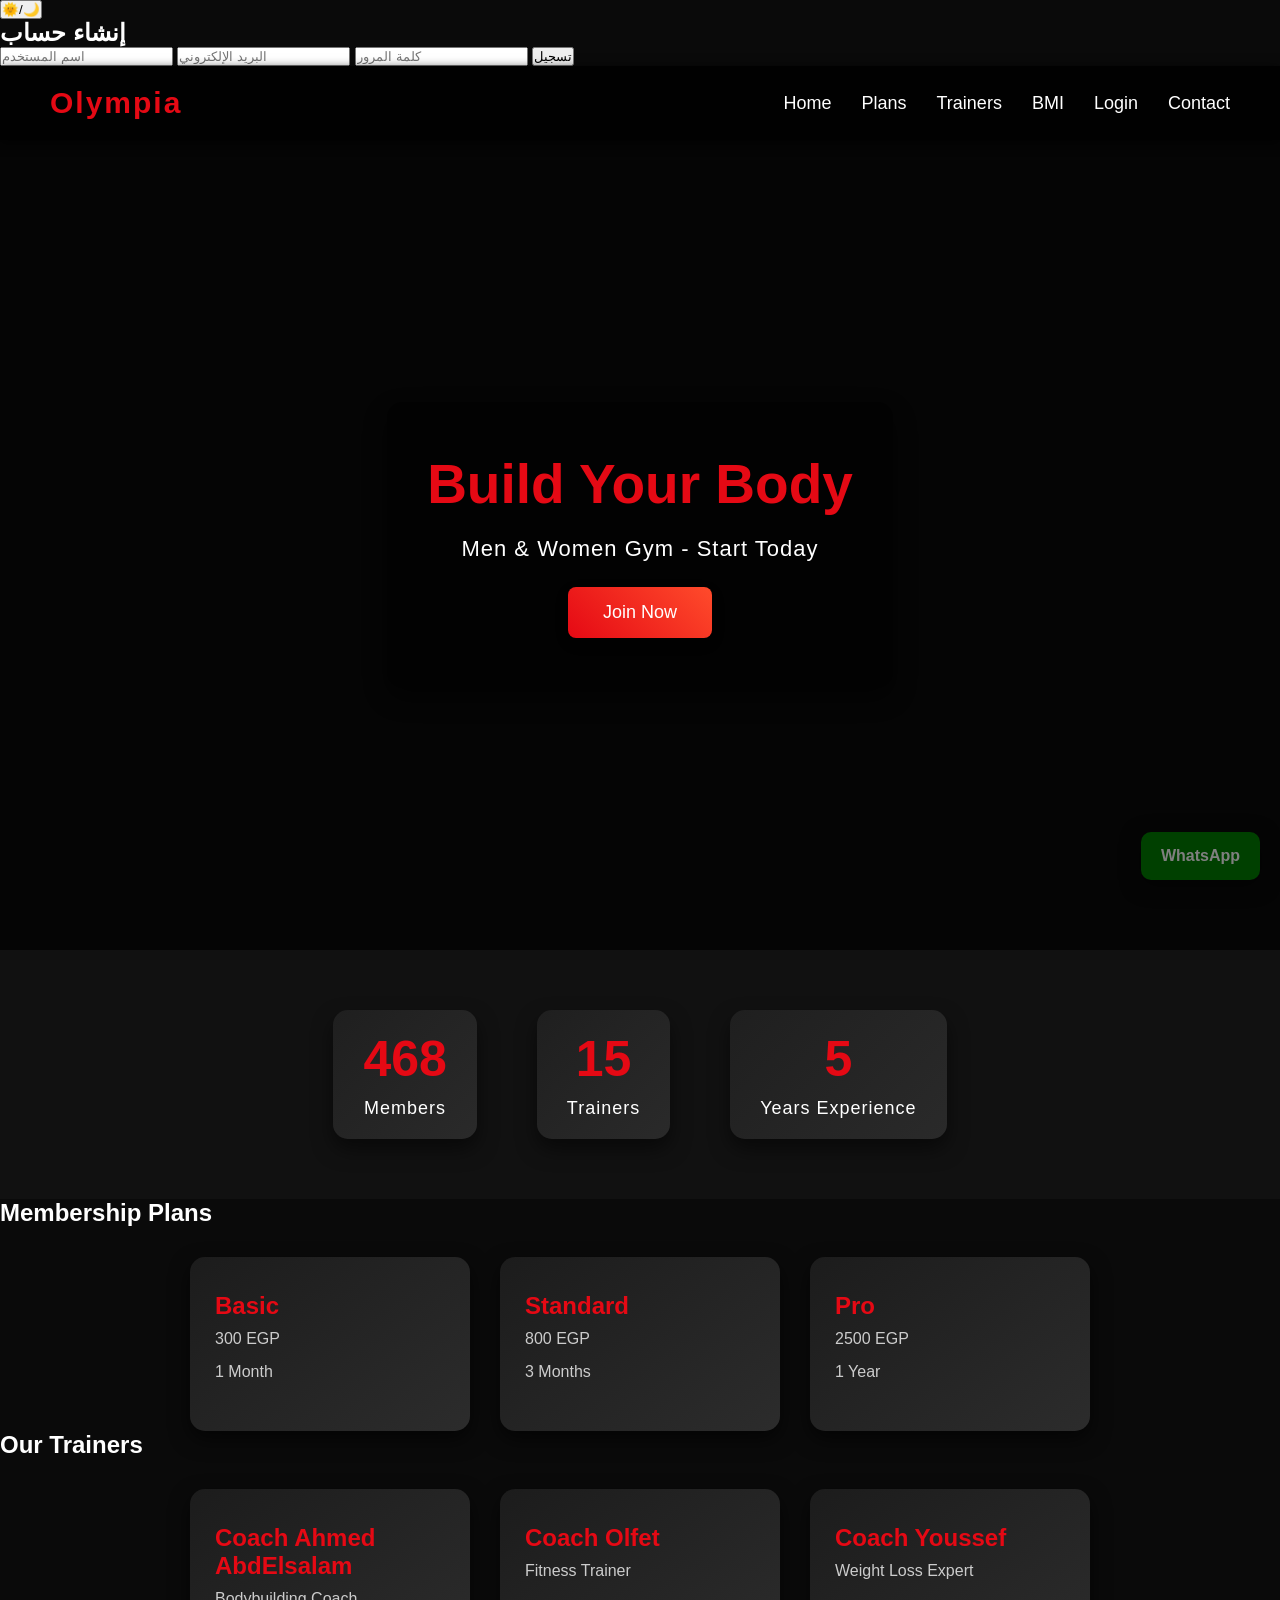
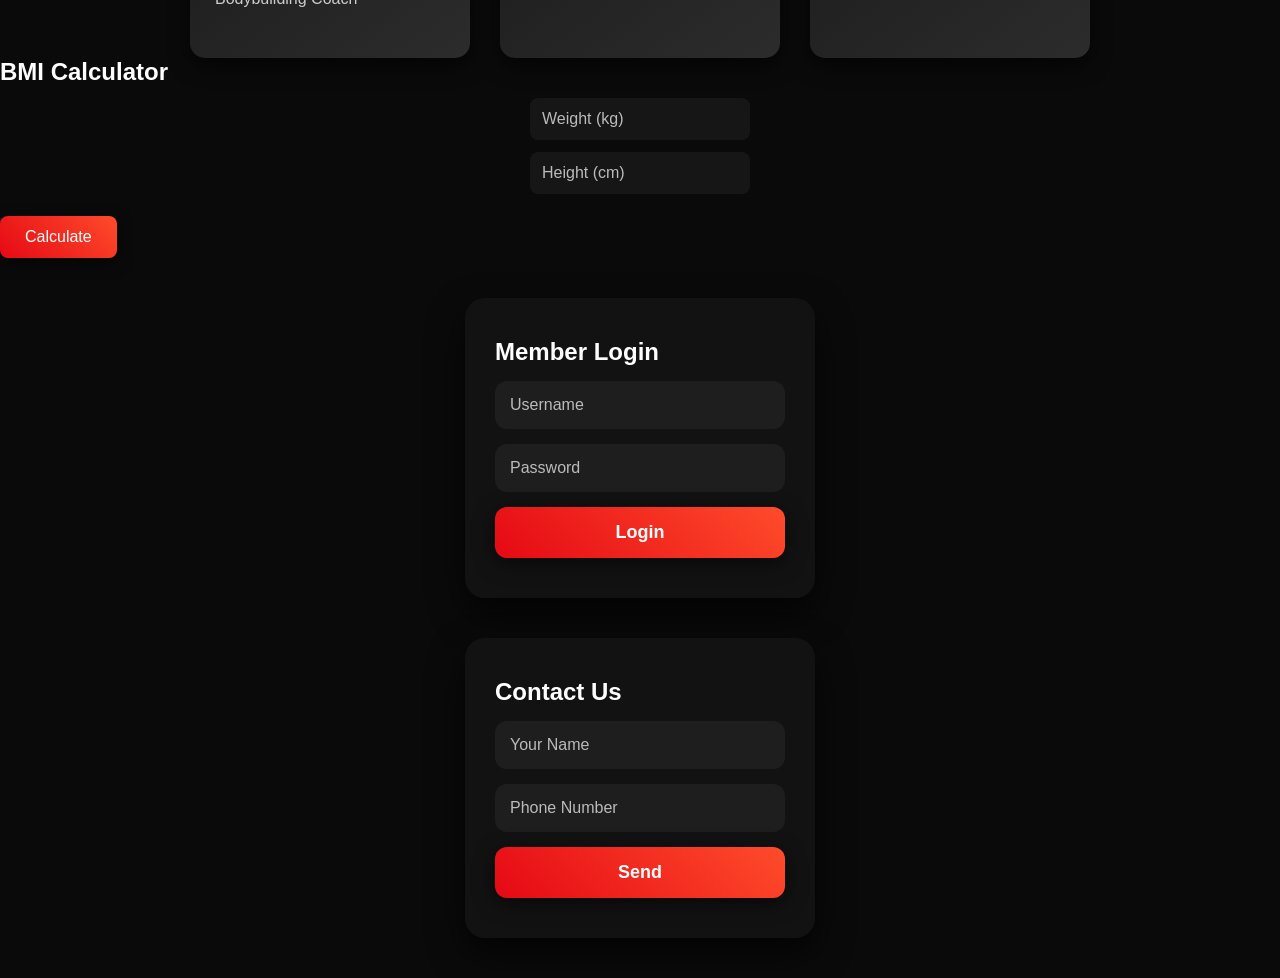
==== index.html @ eb0b7bfc "Update index.html" ====
<!DOCTYPE html>
<html lang="en">
<head>
    <meta charset="UTF-8">
    <title>Olympia Gym</title>
    <link rel="stylesheet" href="style.css">
</head>
<body>

<!-- Dark/Light Toggle -->
<button id="themeToggle" class="theme-toggle">🌞/🌙</button>

<!-- WhatsApp Button -->
<a href="https://wa.me/2015576507666" class="whatsapp" target="_blank">WhatsApp</a>

<div class="container">
    <form id="registerForm">
        <h2>إنشاء حساب</h2>

        <input type="text" id="username" placeholder="اسم المستخدم" required>
        <input type="email" id="email" placeholder="البريد الإلكتروني" required>
        <input type="password" id="password" placeholder="كلمة المرور" required>

        <button type="submit">تسجيل</button>

        <p id="message"></p>
    </form>
</div>
    
<!-- Navbar -->
<nav>
    <h1>Olympia</h1>
    <ul>
        <li><a href="#home">Home</a></li>
        <li><a href="#plans">Plans</a></li>
        <li><a href="#trainers">Trainers</a></li>
        <li><a href="#bmi">BMI</a></li>
        <li><a href="#login">Login</a></li>
        <li><a href="#contact">Contact</a></li>
    </ul>
</nav>

<!-- Hero -->
<section id="home" class="hero reveal">
    <div class="hero-content">
        <h2>Build Your Body</h2>
        <p>Men & Women Gym - Start Today</p>
        <button>Join Now</button>
    </div>
</section>

<!-- Stats -->
<section class="stats reveal">
    <div class="stat">
        <h2 class="counter" data-target="1200">0</h2>
        <p>Members</p>
    </div>
    <div class="stat">
        <h2 class="counter" data-target="15">0</h2>
        <p>Trainers</p>
    </div>
    <div class="stat">
        <h2 class="counter" data-target="5">0</h2>
        <p>Years Experience</p>
    </div>
</section>

<!-- Plans -->
<section id="plans" class="pricing reveal">
    <h2>Membership Plans</h2>
    <div class="cards">
        <div class="card">
            <h3>Basic</h3>
            <p class="price">300 EGP</p>
            <p>1 Month</p>
        </div>
        <div class="card">
            <h3>Standard</h3>
            <p class="price">800 EGP</p>
            <p>3 Months</p>
        </div>
        <div class="card pro">
            <h3>Pro</h3>
            <p class="price">2500 EGP</p>
            <p>1 Year</p>
        </div>
    </div>
</section>

<!-- Trainers -->
<section id="trainers" class="trainers reveal">
    <h2>Our Trainers</h2>
    <div class="cards">
        <div class="card">
            <h3>Coach Ahmed AbdElsalam</h3>
            <p>Bodybuilding Coach</p>
        </div>
        <div class="card">
            <h3>Coach Olfet</h3>
            <p>Fitness Trainer</p>
        </div>
        <div class="card">
            <h3>Coach Youssef</h3>
            <p>Weight Loss Expert</p>
        </div>
    </div>
</section>

<!-- BMI Calculator -->
<section id="bmi" class="bmi reveal">
    <h2>BMI Calculator</h2>
    <input type="number" id="weight" placeholder="Weight (kg)">
    <input type="number" id="height" placeholder="Height (cm)">
    <button onclick="calcBMI()">Calculate</button>
    <h3 id="result"></h3>
</section>

<!-- Login -->
<section id="login" class="login reveal">
    <h2>Member Login</h2>
    <input type="text" placeholder="Username">
    <input type="password" placeholder="Password">
    <button>Login</button>
</section>

<!-- Contact -->
<section id="contact" class="contact reveal">
    <h2>Contact Us</h2>
    <form>
        <input type="text" placeholder="Your Name" required>
        <input type="text" placeholder="Phone Number" required>
        <button type="submit">Send</button>
    </form>
</section>

<script src="script.js"></script>
</body>
</html>
---- style.css ----
/* Reset */
*{
    margin:0;
    padding:0;
    box-sizing:border-box;
    font-family: 'Montserrat', Arial, sans-serif;
}

body{
    background:#0a0a0a;
    color:#fff;
    scroll-behavior: smooth;
}

/* Navbar */
nav{
    display:flex;
    justify-content:space-between;
    align-items:center;
    padding:20px 50px;
    background:rgba(0,0,0,0.85);
    position:sticky;
    top:0;
    z-index:1000;
    box-shadow:0 2px 10px rgba(0,0,0,0.7);
}

nav h1{
    color:#e50914;
    font-size:30px;
    font-weight:700;
    letter-spacing:2px;
}

nav ul{
    display:flex;
    list-style:none;
    gap:30px;
}

nav ul li a{
    color:#fff;
    text-decoration:none;
    font-size:18px;
    transition:0.3s;
}

nav ul li a:hover{
    color:#e50914;
    transform:scale(1.1);
}

/* Hero Section */
.hero{
    height:90vh;
    background: linear-gradient(rgba(0,0,0,0.5), rgba(0,0,0,0.5)),
                url("https://images.3bss.jpeg") center/cover no-repeat;
    display:flex;
    align-items:center;
    justify-content:center;
}

.hero-content{
    background:rgba(0,0,0,0.6);
    padding:50px 40px;
    border-radius:15px;
    text-align:center;
    box-shadow:0 10px 25px rgba(0,0,0,0.6);
}

.hero h2{
    font-size:55px;
    margin-bottom:20px;
    color:#e50914;
}

.hero p{
    font-size:22px;
    margin-bottom:25px;
    letter-spacing:1px;
}

.hero button{
    padding:15px 35px;
    border:none;
    background:linear-gradient(45deg,#e50914,#ff4b2b);
    color:white;
    font-size:18px;
    border-radius:8px;
    cursor:pointer;
    box-shadow:0 5px 15px rgba(0,0,0,0.5);
    transition:0.3s;
}

.hero button:hover{
    transform:scale(1.05);
    box-shadow:0 8px 25px rgba(0,0,0,0.7);
}

/* Stats */
.stats{
    display:flex;
    justify-content:center;
    gap:60px;
    padding:60px 20px;
    background:#111;
}

.stat{
    text-align:center;
    padding:20px 30px;
    background:linear-gradient(135deg,#1f1f1f,#2a2a2a);
    border-radius:15px;
    box-shadow:0 10px 20px rgba(0,0,0,0.5);
    transition:0.3s;
}

.stat:hover{
    transform:translateY(-10px);
    box-shadow:0 15px 25px rgba(0,0,0,0.7);
}

.stat h2{
    color:#e50914;
    font-size:50px;
    margin-bottom:10px;
}

.stat p{
    font-size:18px;
    letter-spacing:1px;
}

/* Cards */
.cards{
    display:flex;
    justify-content:center;
    gap:30px;
    flex-wrap:wrap;
    margin-top:30px;
}

.card{
    background:linear-gradient(145deg,#1c1c1c,#2c2c2c);
    padding:35px 25px;
    width:280px;
    border-radius:15px;
    transition:0.3s;
    box-shadow:0 8px 20px rgba(0,0,0,0.6);
}

.card:hover{
    transform:translateY(-15px);
    box-shadow:0 15px 35px rgba(0,0,0,0.7);
}

.card h3{
    font-size:24px;
    margin-bottom:10px;
    color:#e50914;
}

.card p{
    font-size:16px;
    margin-bottom:15px;
    color:#ccc;
}

.price{
    font-size:28px;
    color:#ff4b2b;
    margin-bottom:15px;
}

/* BMI Section */
.bmi input{
    display:block;
    margin:12px auto;
    padding:12px;
    width:220px;
    border-radius:8px;
    border:none;
    outline:none;
    background:rgba(255,255,255,0.05);
    color:#fff;
    font-size:16px;
    transition:0.3s;
}

.bmi input::placeholder{
    color:#bbb;
}

.bmi input:focus{
    background:rgba(255,255,255,0.15);
    box-shadow:0 0 10px #e50914;
}

.bmi button{
    padding:12px 25px;
    background:linear-gradient(45deg,#e50914,#ff4b2b);
    color:white;
    border:none;
    border-radius:8px;
    cursor:pointer;
    font-size:16px;
    margin-top:10px;
    box-shadow:0 5px 15px rgba(0,0,0,0.5);
    transition:0.3s;
}

.bmi button:hover{
    transform:scale(1.05);
}

/* Login Section */
.login{
    background:rgba(20,20,20,0.85);
    padding:40px 30px;
    border-radius:20px;
    width:350px;
    margin:40px auto;
    box-shadow:0 15px 35px rgba(0,0,0,0.7);
    transition:0.3s;
}

.login:hover{
    transform:translateY(-5px);
    box-shadow:0 20px 45px rgba(0,0,0,0.8);
}

.login input{
    display:block;
    width:100%;
    padding:15px;
    margin:15px 0;
    border:none;
    border-radius:12px;
    background:rgba(255,255,255,0.05);
    color:#fff;
    font-size:16px;
    outline:none;
    transition:0.3s;
}

.login input::placeholder{
    color:#bbb;
    font-weight:500;
}

.login input:focus{
    background:rgba(255,255,255,0.15);
    box-shadow:0 0 10px #e50914;
}

.login button{
    display:block;
    width:100%;
    padding:15px;
    margin-top:15px;
    border:none;
    border-radius:12px;
    background:linear-gradient(45deg,#e50914,#ff4b2b);
    color:white;
    font-size:18px;
    font-weight:600;
    cursor:pointer;
    transition:0.3s;
    box-shadow:0 5px 20px rgba(0,0,0,0.6);
}

.login button:hover{
    transform:scale(1.05);
    box-shadow:0 8px 25px rgba(0,0,0,0.8);
}

/* Contact Section */
.contact{
    background:rgba(20,20,20,0.85);
    padding:40px 30px;
    border-radius:20px;
    width:350px;
    margin:40px auto;
    box-shadow:0 15px 35px rgba(0,0,0,0.7);
    transition:0.3s;
}

.contact:hover{
    transform:translateY(-5px);
    box-shadow:0 20px 45px rgba(0,0,0,0.8);
}

.contact input{
    display:block;
    width:100%;
    padding:15px;
    margin:15px 0;
    border:none;
    border-radius:12px;
    background:rgba(255,255,255,0.05);
    color:#fff;
    font-size:16px;
    outline:none;
    transition:0.3s;
}

.contact input::placeholder{
    color:#bbb;
    font-weight:500;
}

.contact input:focus{
    background:rgba(255,255,255,0.15);
    box-shadow:0 0 10px #e50914;
}

.contact button{
    display:block;
    width:100%;
    padding:15px;
    margin-top:15px;
    border:none;
    border-radius:12px;
    background:linear-gradient(45deg,#e50914,#ff4b2b);
    color:white;
    font-size:18px;
    font-weight:600;
    cursor:pointer;
    transition:0.3s;
    box-shadow:0 5px 20px rgba(0,0,0,0.6);
}

.contact button:hover{
    transform:scale(1.05);
    box-shadow:0 8px 25px rgba(0,0,0,0.8);
}

/* WhatsApp */
.whatsapp{
    position:fixed;
    bottom:20px;
    right:20px;
    background:green;
    color:white;
    padding:15px 20px;
    border-radius:10px;
    text-decoration:none;
    font-weight:bold;
    font-size:16px;
    box-shadow:0 5px 20px rgba(0,0,0,0.5);
    transition:0.3s;
}

.whatsapp:hover{
    transform:scale(1.1);
    box-shadow:0 8px 25px rgba(0,0,0,0.7);
}

/* Scroll Reveal */
.reveal{
    opacity:0;
    transform:translateY(50px);
    transition:1s;
}

.reveal.active{
    opacity:1;
    transform:translateY(0);
}

/* Responsive */
@media (max-width:768px){
    nav{ flex-direction:column; gap:15px; }
    .hero{ padding:60px 20px; text-align:center; height:auto; }
    .hero h2{ font-size:36px; }
    .cards{ flex-direction:column; align-items:center; }
    .stats{ flex-direction:column; gap:20px; }
    .login, .contact, .bmi{
        width:90%;
        padding:30px 20px;
    }
    .login input, .login button,
    .bmi input, .bmi button,
    .contact input, .contact button{
        width:100%;
    }
}

/* Mobile Responsive - iPhone 13 & similar */
@media (max-width: 430px) {

  body {
    padding: 0;
    margin: 0;
  }

  .container {
    width: 100%;
    padding: 10px;
  }

  h1 {
    font-size: 22px;
    text-align: center;
  }

  h2 {
    font-size: 18px;
    text-align: center;
  }

  p {
    font-size: 14px;
    text-align: center;
  }

  /* الصور */
  img {
    width: 100%;
    height: auto;
  }

  /* الفورم */
  form {
    width: 100%;
    padding: 10px;
  }

  input, button {
    width: 100%;
    margin-bottom: 10px;
    font-size: 16px;
  }

  /* زر الواتساب */
  .whatsapp-btn {
    width: 100%;
    text-align: center;
  }

  /* العداد */
  .counter-box {
    flex-direction: column;
    align-items: center;
  }
}
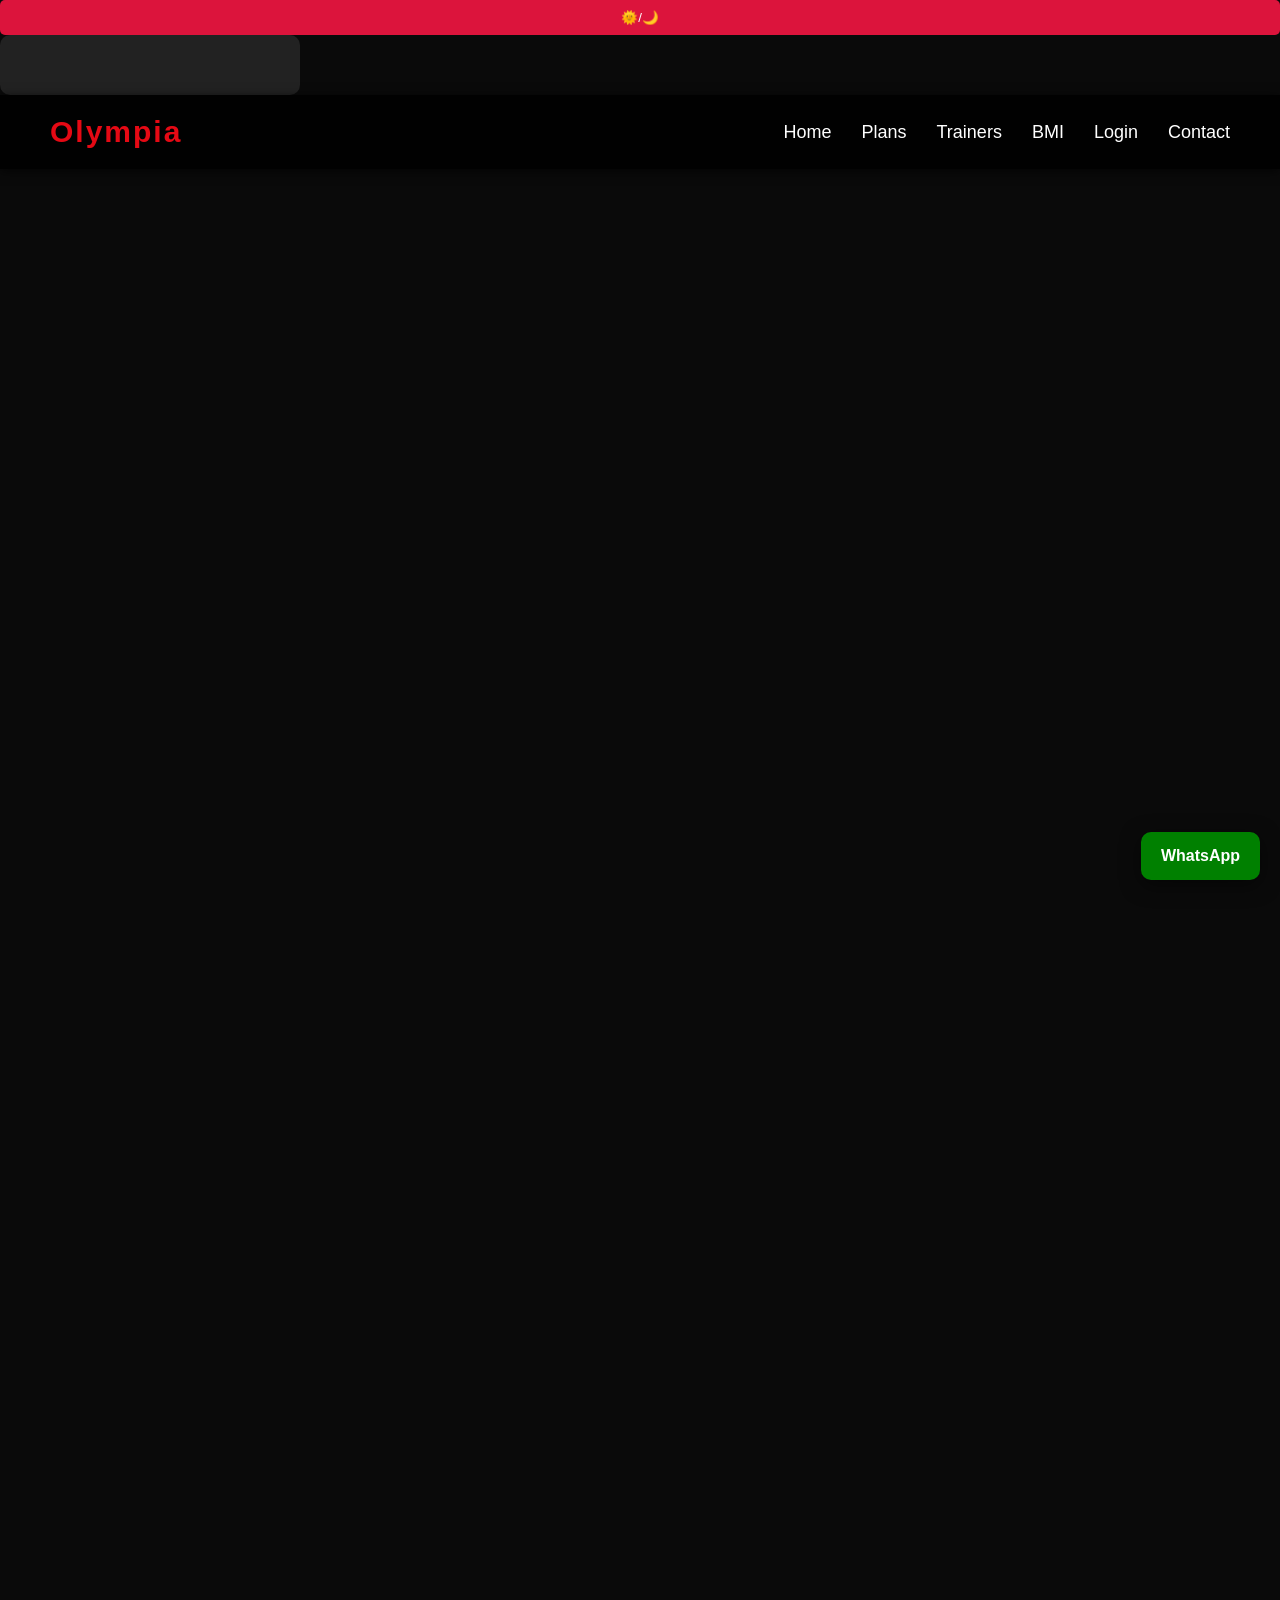
==== commit 18e0c5e6: "Update index.html" ====
--- a/index.html
+++ b/index.html
@@ -14,16 +14,7 @@
 <a href="https://wa.me/2015576507666" class="whatsapp" target="_blank">WhatsApp</a>
 
 <div class="container">
-    <form id="registerForm">
-        <h2>إنشاء حساب</h2>
-
-        <input type="text" id="username" placeholder="اسم المستخدم" required>
-        <input type="email" id="email" placeholder="البريد الإلكتروني" required>
-        <input type="password" id="password" placeholder="كلمة المرور" required>
-
-        <button type="submit">تسجيل</button>
-
-        <p id="message"></p>
+    
     </form>
 </div>
     
@@ -143,3 +134,4 @@
 
 
 
+
--- a/style.css
+++ b/style.css
@@ -10,6 +10,46 @@
     background:#0a0a0a;
     color:#fff;
     scroll-behavior: smooth;
+}
+
+
+.container {
+    background: #222;
+    padding: 30px;
+    border-radius: 10px;
+    width: 300px;
+}
+
+h2 {
+    color: white;
+    text-align: center;
+}
+
+input {
+    width: 100%;
+    padding: 10px;
+    margin: 10px 0;
+    border: none;
+    border-radius: 5px;
+}
+
+button {
+    width: 100%;
+    padding: 10px;
+    background: crimson;
+    border: none;
+    color: white;
+    border-radius: 5px;
+    cursor: pointer;
+}
+
+button:hover {
+    background: darkred;
+}
+
+#message {
+    color: lightgreen;
+    text-align: center;
 }
 
 /* Navbar */
@@ -453,3 +493,4 @@
 
 
 
+
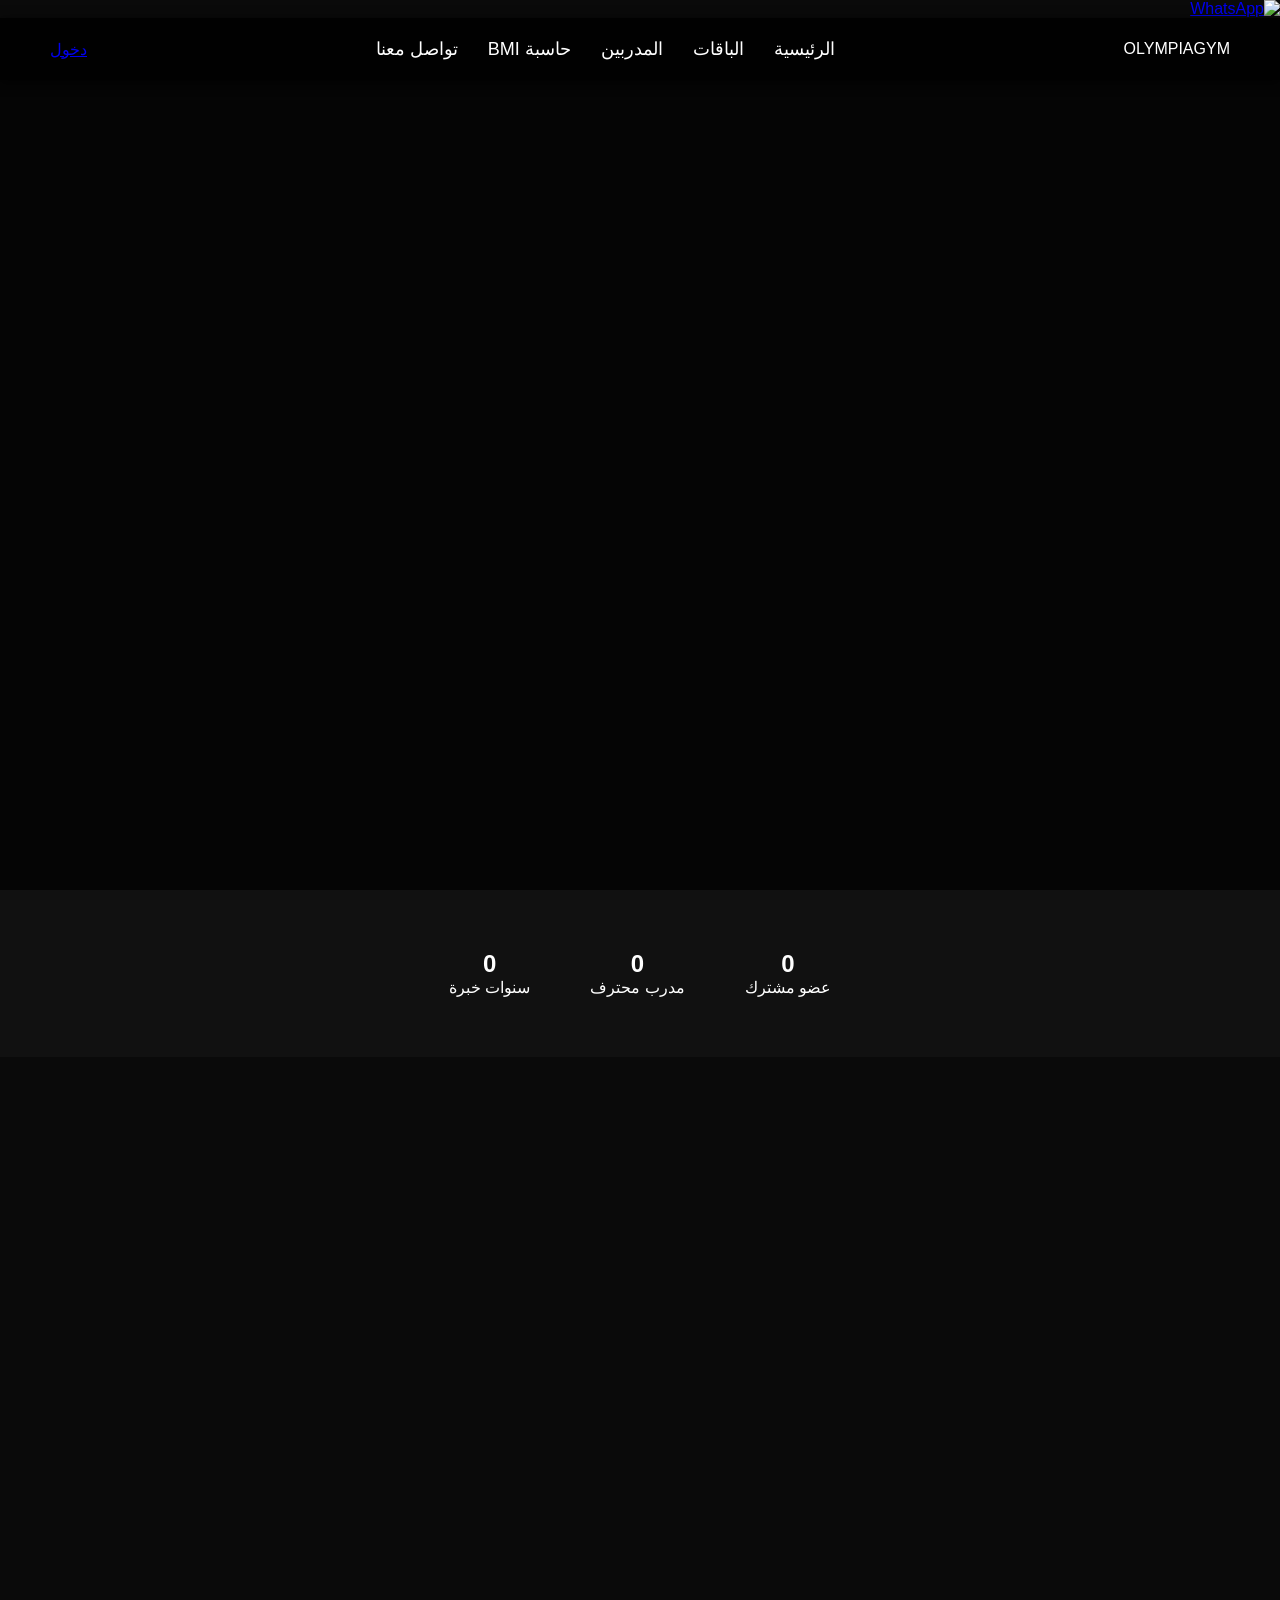
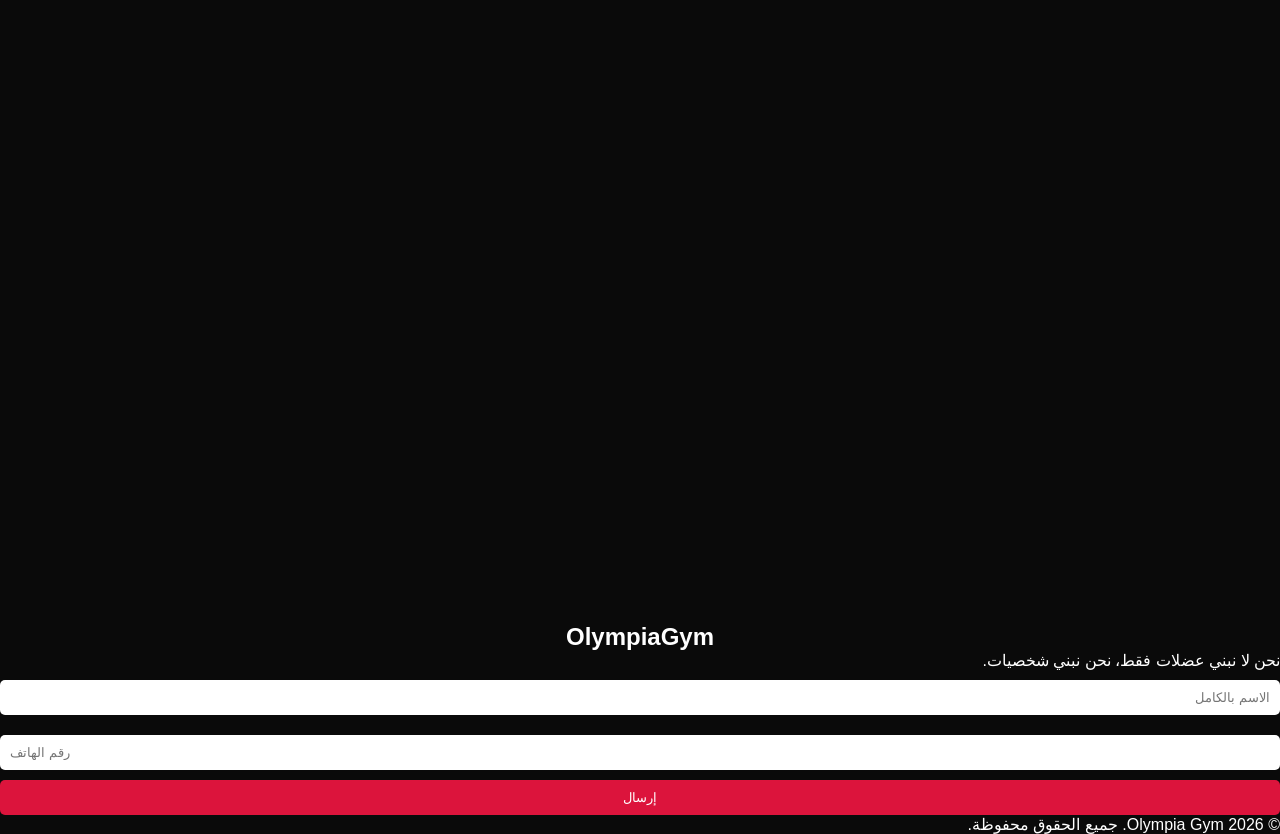
==== commit c01b0388: "Update index.html updated" ====
--- a/index.html
+++ b/index.html
@@ -1,128 +1,141 @@
 <!DOCTYPE html>
-<html lang="en">
+<html lang="ar" dir="rtl">
 <head>
     <meta charset="UTF-8">
-    <title>Olympia Gym</title>
+    <meta name="viewport" content="width=device-width, initial-scale=1.0">
+    <title>Olympia Gym | عالم القوة</title>
     <link rel="stylesheet" href="style.css">
+    <link href="https://fonts.googleapis.com/css2?family=Cairo:wght@400;700&display=swap" rel="stylesheet">
 </head>
 <body>
 
-<!-- Dark/Light Toggle -->
-<button id="themeToggle" class="theme-toggle">🌞/🌙</button>
+<a href="https://wa.me/2015576507666" class="whatsapp-float" target="_blank">
+   <img src="https://upload.wikimedia.org/wikipedia/commons/6/6b/WhatsApp.svg" alt="WhatsApp">
+</a>
 
-<!-- WhatsApp Button -->
-<a href="https://wa.me/2015576507666" class="whatsapp" target="_blank">WhatsApp</a>
-
-<div class="container">
-    
-    </form>
-</div>
-    
-<!-- Navbar -->
 <nav>
-    <h1>Olympia</h1>
-    <ul>
-        <li><a href="#home">Home</a></li>
-        <li><a href="#plans">Plans</a></li>
-        <li><a href="#trainers">Trainers</a></li>
-        <li><a href="#bmi">BMI</a></li>
-        <li><a href="#login">Login</a></li>
-        <li><a href="#contact">Contact</a></li>
+    <div class="logo">OLYMPIA<span>GYM</span></div>
+    <ul class="nav-links">
+        <li><a href="#home">الرئيسية</a></li>
+        <li><a href="#plans">الباقات</a></li>
+        <li><a href="#trainers">المدربين</a></li>
+        <li><a href="#bmi">حاسبة BMI</a></li>
+        <li><a href="#contact">تواصل معنا</a></li>
     </ul>
+    <a href="#login" class="login-btn-nav">دخول</a>
 </nav>
 
-<!-- Hero -->
-<section id="home" class="hero reveal">
-    <div class="hero-content">
-        <h2>Build Your Body</h2>
-        <p>Men & Women Gym - Start Today</p>
-        <button>Join Now</button>
-    </div>
-</section>
-
-<!-- Stats -->
-<section class="stats reveal">
-    <div class="stat">
-        <h2 class="counter" data-target="1200">0</h2>
-        <p>Members</p>
-    </div>
-    <div class="stat">
-        <h2 class="counter" data-target="15">0</h2>
-        <p>Trainers</p>
-    </div>
-    <div class="stat">
-        <h2 class="counter" data-target="5">0</h2>
-        <p>Years Experience</p>
-    </div>
-</section>
-
-<!-- Plans -->
-<section id="plans" class="pricing reveal">
-    <h2>Membership Plans</h2>
-    <div class="cards">
-        <div class="card">
-            <h3>Basic</h3>
-            <p class="price">300 EGP</p>
-            <p>1 Month</p>
-        </div>
-        <div class="card">
-            <h3>Standard</h3>
-            <p class="price">800 EGP</p>
-            <p>3 Months</p>
-        </div>
-        <div class="card pro">
-            <h3>Pro</h3>
-            <p class="price">2500 EGP</p>
-            <p>1 Year</p>
+<section id="home" class="hero">
+    <div class="hero-overlay"></div>
+    <div class="hero-content reveal">
+        <h1>ابنِ جسدك، ابنِ <span>ثقتك</span></h1>
+        <p>أفضل المعدات وأكفأ المدربين في انتظارك لتحويل أحلامك إلى واقع.</p>
+        <div class="hero-btns">
+            <button class="btn-primary">اشترك الآن</button>
+            <button class="btn-secondary">تعرف علينا</button>
         </div>
     </div>
 </section>
 
-<!-- Trainers -->
-<section id="trainers" class="trainers reveal">
-    <h2>Our Trainers</h2>
-    <div class="cards">
+<section class="stats">
+    <div class="stat-item">
+        <h2 class="counter" data-target="1200">0</h2>
+        <p>عضو مشترك</p>
+    </div>
+    <div class="stat-item">
+        <h2 class="counter" data-target="15">0</h2>
+        <p>مدرب محترف</p>
+    </div>
+    <div class="stat-item">
+        <h2 class="counter" data-target="5">0</h2>
+        <p>سنوات خبرة</p>
+    </div>
+</section>
+
+<section id="plans" class="pricing reveal">
+    <h2 class="section-title">خطط الاشتراك</h2>
+    <div class="cards-container">
         <div class="card">
-            <h3>Coach Ahmed AbdElsalam</h3>
-            <p>Bodybuilding Coach</p>
+            <h3>الأساسية</h3>
+            <div class="price">300 <span>EGP</span></div>
+            <ul>
+                <li>دخول صالة الجيم</li>
+                <li>خزانة خاصة</li>
+                <li>دعم فني</li>
+            </ul>
+            <button class="card-btn">اختيار الخطة</button>
+        </div>
+        <div class="card featured">
+            <div class="badge">الأكثر طلباً</div>
+            <h3>القياسية</h3>
+            <div class="price">800 <span>EGP</span></div>
+            <ul>
+                <li>كل مميزات الأساسية</li>
+                <li>برنامج غذائي</li>
+                <li>3 حصص مع مدرب</li>
+            </ul>
+            <button class="card-btn">اختيار الخطة</button>
         </div>
         <div class="card">
-            <h3>Coach Olfet</h3>
-            <p>Fitness Trainer</p>
-        </div>
-        <div class="card">
-            <h3>Coach Youssef</h3>
-            <p>Weight Loss Expert</p>
+            <h3>الاحترافية</h3>
+            <div class="price">2500 <span>EGP</span></div>
+            <ul>
+                <li>كل مميزات القياسية</li>
+                <li>متابعة يومية</li>
+                <li>مساج وساونا</li>
+            </ul>
+            <button class="card-btn">اختيار الخطة</button>
         </div>
     </div>
 </section>
 
-<!-- BMI Calculator -->
-<section id="bmi" class="bmi reveal">
-    <h2>BMI Calculator</h2>
-    <input type="number" id="weight" placeholder="Weight (kg)">
-    <input type="number" id="height" placeholder="Height (cm)">
-    <button onclick="calcBMI()">Calculate</button>
-    <h3 id="result"></h3>
+<section id="trainers" class="trainers reveal">
+    <h2 class="section-title">نخبة المدربين</h2>
+    <div class="cards-container">
+        <div class="trainer-card">
+            <img src="https://images.unsplash.com/photo-1534438327276-14e5300c3a48?auto=format&fit=crop&w=300&q=80" alt="Coach">
+            <h3>كابتن أحمد عبد السلام</h3>
+            <p>خبير كمال الأجسام</p>
+        </div>
+        <div class="trainer-card">
+            <img src="https://images.unsplash.com/photo-1548690312-e3b507d8c110?auto=format&fit=crop&w=300&q=80" alt="Coach">
+            <h3>كابتن ألفت</h3>
+            <p>مدربة لياقة بدنية</p>
+        </div>
+        <div class="trainer-card">
+            <img src="https://images.unsplash.com/photo-149175235542e-00ca68062967?auto=format&fit=crop&w=300&q=80" alt="Coach">
+            <h3>كابتن يوسف</h3>
+            <p>أخصائي تخسيس</p>
+        </div>
+    </div>
 </section>
 
-<!-- Login -->
-<section id="login" class="login reveal">
-    <h2>Member Login</h2>
-    <input type="text" placeholder="Username">
-    <input type="password" placeholder="Password">
-    <button>Login</button>
+<section id="bmi" class="bmi-section reveal">
+    <div class="bmi-box">
+        <h2>حاسبة كتلة الجسم (BMI)</h2>
+        <div class="input-group">
+            <input type="number" id="weight" placeholder="الوزن (كجم)">
+            <input type="number" id="height" placeholder="الطول (سم)">
+        </div>
+        <button onclick="calcBMI()" class="btn-primary">احسب الآن</button>
+        <div id="result" class="bmi-result"></div>
+    </div>
 </section>
 
-<!-- Contact -->
-<section id="contact" class="contact reveal">
-    <h2>Contact Us</h2>
-    <form>
-        <input type="text" placeholder="Your Name" required>
-        <input type="text" placeholder="Phone Number" required>
-        <button type="submit">Send</button>
-    </form>
-</section>
+<footer id="contact">
+    <div class="footer-content">
+        <div class="footer-info">
+            <h2>Olympia<span>Gym</span></h2>
+            <p>نحن لا نبني عضلات فقط، نحن نبني شخصيات.</p>
+        </div>
+        <form class="contact-form">
+            <input type="text" placeholder="الاسم بالكامل">
+            <input type="tel" placeholder="رقم الهاتف">
+            <button type="submit">إرسال</button>
+        </form>
+    </div>
+    <p class="copy">© 2026 Olympia Gym. جميع الحقوق محفوظة.</p>
+</footer>
 
 <script src="script.js"></script>
 </body>
@@ -135,3 +148,5 @@
 
 
 
+
+
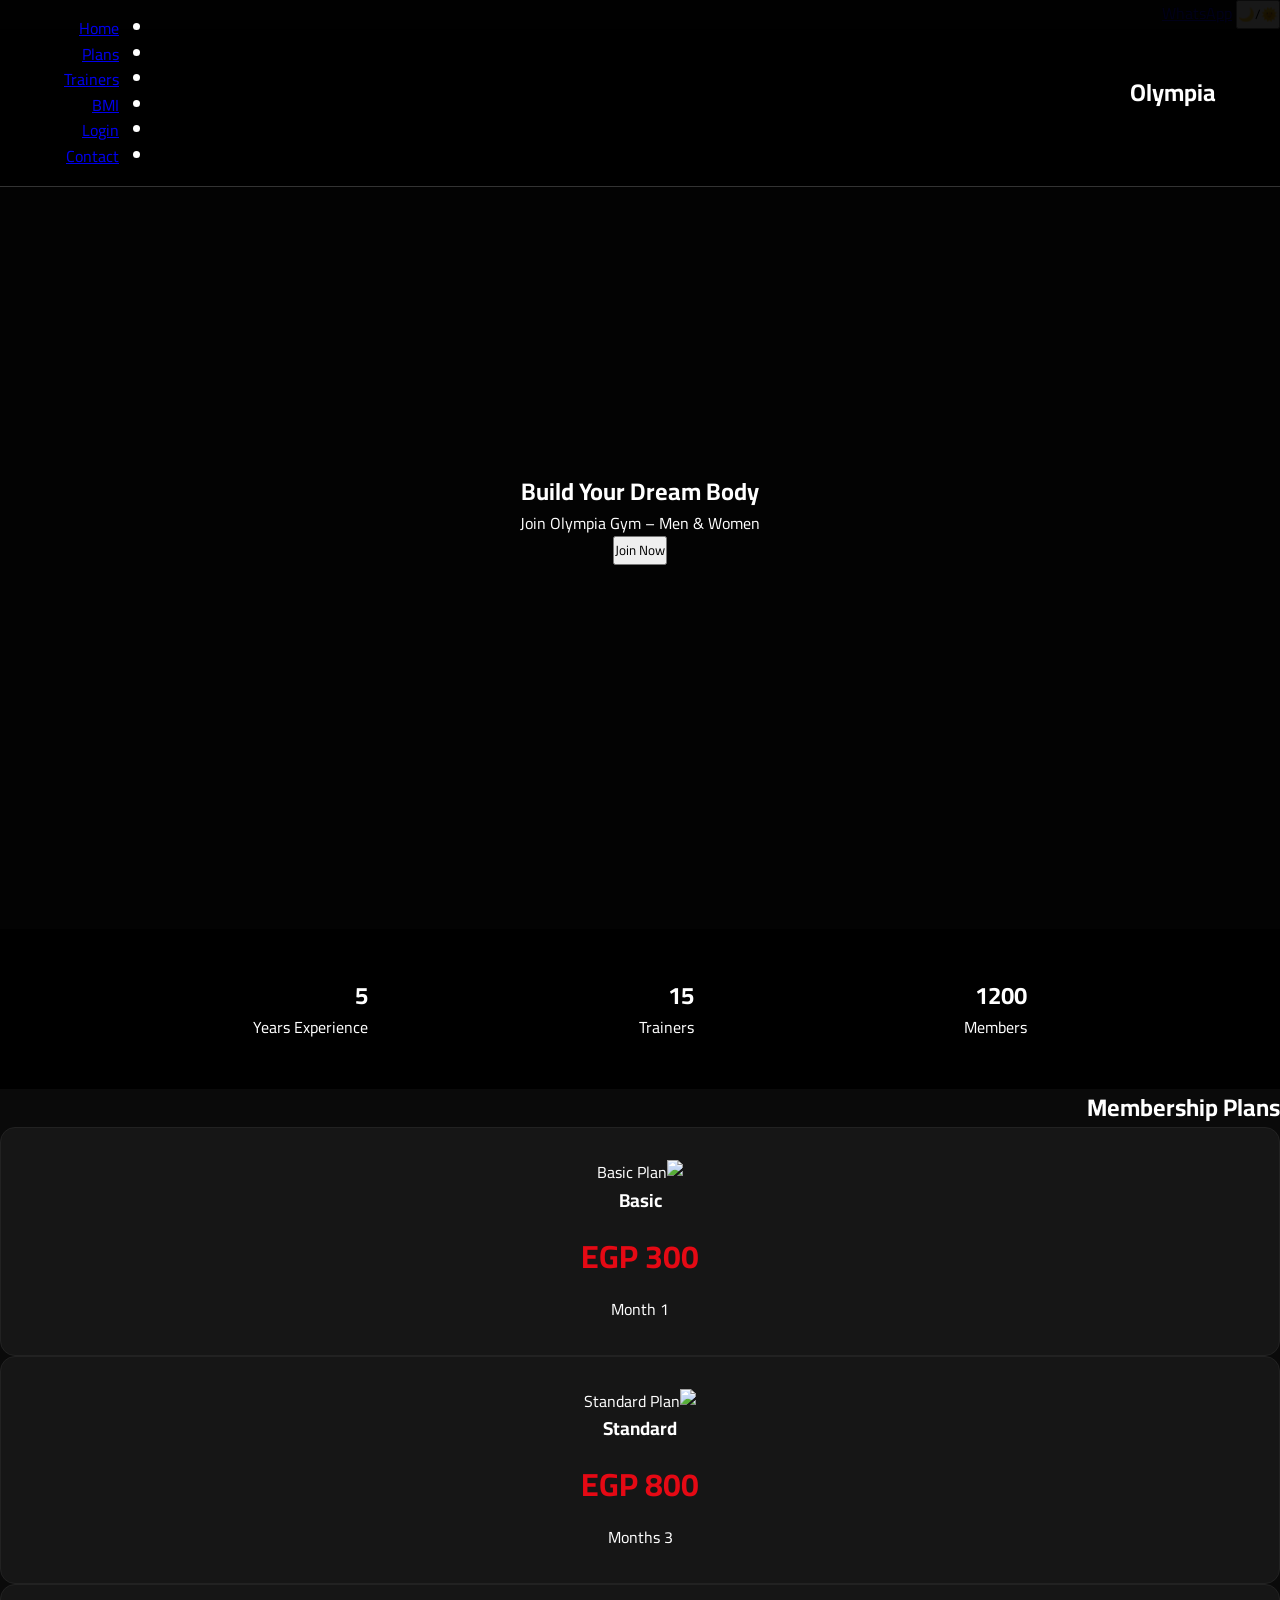
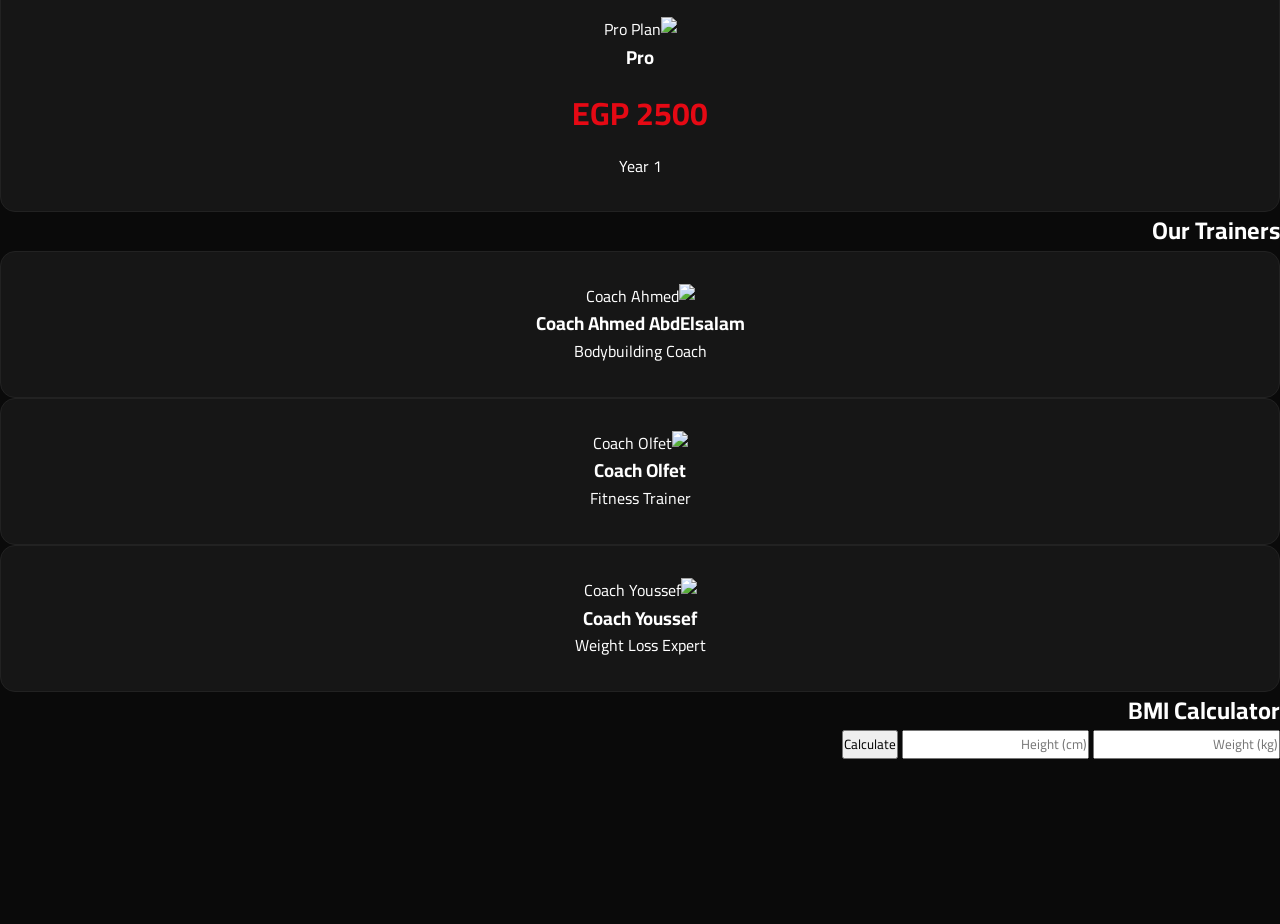
==== commit 8165f6b2: "Update index.html" ====
--- a/index.html
+++ b/index.html
@@ -1,152 +1,130 @@
 <!DOCTYPE html>
-<html lang="ar" dir="rtl">
+<html lang="en">
 <head>
     <meta charset="UTF-8">
-    <meta name="viewport" content="width=device-width, initial-scale=1.0">
-    <title>Olympia Gym | عالم القوة</title>
+    <title>Olympia Gym</title>
     <link rel="stylesheet" href="style.css">
-    <link href="https://fonts.googleapis.com/css2?family=Cairo:wght@400;700&display=swap" rel="stylesheet">
 </head>
 <body>
 
-<a href="https://wa.me/2015576507666" class="whatsapp-float" target="_blank">
-   <img src="https://upload.wikimedia.org/wikipedia/commons/6/6b/WhatsApp.svg" alt="WhatsApp">
-</a>
+<!-- Dark/Light Toggle -->
+<button id="themeToggle" class="theme-toggle">🌞/🌙</button>
 
+<!-- WhatsApp Button -->
+<a href="https://wa.me/2015576507666" class="whatsapp" target="_blank">WhatsApp</a>
+
+<!-- Navbar -->
 <nav>
-    <div class="logo">OLYMPIA<span>GYM</span></div>
-    <ul class="nav-links">
-        <li><a href="#home">الرئيسية</a></li>
-        <li><a href="#plans">الباقات</a></li>
-        <li><a href="#trainers">المدربين</a></li>
-        <li><a href="#bmi">حاسبة BMI</a></li>
-        <li><a href="#contact">تواصل معنا</a></li>
+    <h1>Olympia</h1>
+    <ul>
+        <li><a href="#home">Home</a></li>
+        <li><a href="#plans">Plans</a></li>
+        <li><a href="#trainers">Trainers</a></li>
+        <li><a href="#bmi">BMI</a></li>
+        <li><a href="#login">Login</a></li>
+        <li><a href="#contact">Contact</a></li>
     </ul>
-    <a href="#login" class="login-btn-nav">دخول</a>
 </nav>
 
-<section id="home" class="hero">
-    <div class="hero-overlay"></div>
-    <div class="hero-content reveal">
-        <h1>ابنِ جسدك، ابنِ <span>ثقتك</span></h1>
-        <p>أفضل المعدات وأكفأ المدربين في انتظارك لتحويل أحلامك إلى واقع.</p>
-        <div class="hero-btns">
-            <button class="btn-primary">اشترك الآن</button>
-            <button class="btn-secondary">تعرف علينا</button>
+<!-- Hero -->
+<section id="home" class="hero reveal">
+    <div class="hero-content">
+        <h2>Build Your Dream Body</h2>
+        <p>Join Olympia Gym – Men & Women</p>
+        <button>Join Now</button>
+    </div>
+</section>
+
+<!-- Stats -->
+<section class="stats reveal">
+    <div class="stat">
+        <h2 class="counter" data-target="1200">0</h2>
+        <p>Members</p>
+    </div>
+    <div class="stat">
+        <h2 class="counter" data-target="15">0</h2>
+        <p>Trainers</p>
+    </div>
+    <div class="stat">
+        <h2 class="counter" data-target="5">0</h2>
+        <p>Years Experience</p>
+    </div>
+</section>
+
+<!-- Plans -->
+<section id="plans" class="pricing reveal">
+    <h2>Membership Plans</h2>
+    <div class="cards">
+        <div class="card">
+            <img src="https://images.unsplash.com/photo-1605296867304-46d5465a13f1?fit=crop&w=400" alt="Basic Plan">
+            <h3>Basic</h3>
+            <p class="price">300 EGP</p>
+            <p>1 Month</p>
+        </div>
+        <div class="card">
+            <img src="https://images.unsplash.com/photo-1594737625785-82e464184da0?fit=crop&w=400" alt="Standard Plan">
+            <h3>Standard</h3>
+            <p class="price">800 EGP</p>
+            <p>3 Months</p>
+        </div>
+        <div class="card pro">
+            <img src="https://images.unsplash.com/photo-1571019613914-85f342c6f40b?fit=crop&w=400" alt="Pro Plan">
+            <h3>Pro</h3>
+            <p class="price">2500 EGP</p>
+            <p>1 Year</p>
         </div>
     </div>
 </section>
 
-<section class="stats">
-    <div class="stat-item">
-        <h2 class="counter" data-target="1200">0</h2>
-        <p>عضو مشترك</p>
-    </div>
-    <div class="stat-item">
-        <h2 class="counter" data-target="15">0</h2>
-        <p>مدرب محترف</p>
-    </div>
-    <div class="stat-item">
-        <h2 class="counter" data-target="5">0</h2>
-        <p>سنوات خبرة</p>
-    </div>
-</section>
-
-<section id="plans" class="pricing reveal">
-    <h2 class="section-title">خطط الاشتراك</h2>
-    <div class="cards-container">
+<!-- Trainers -->
+<section id="trainers" class="trainers reveal">
+    <h2>Our Trainers</h2>
+    <div class="cards">
         <div class="card">
-            <h3>الأساسية</h3>
-            <div class="price">300 <span>EGP</span></div>
-            <ul>
-                <li>دخول صالة الجيم</li>
-                <li>خزانة خاصة</li>
-                <li>دعم فني</li>
-            </ul>
-            <button class="card-btn">اختيار الخطة</button>
-        </div>
-        <div class="card featured">
-            <div class="badge">الأكثر طلباً</div>
-            <h3>القياسية</h3>
-            <div class="price">800 <span>EGP</span></div>
-            <ul>
-                <li>كل مميزات الأساسية</li>
-                <li>برنامج غذائي</li>
-                <li>3 حصص مع مدرب</li>
-            </ul>
-            <button class="card-btn">اختيار الخطة</button>
+            <img src="https://images.unsplash.com/photo-1607746882042-944635dfe10e?fit=crop&w=400" alt="Coach Ahmed">
+            <h3>Coach Ahmed AbdElsalam</h3>
+            <p>Bodybuilding Coach</p>
         </div>
         <div class="card">
-            <h3>الاحترافية</h3>
-            <div class="price">2500 <span>EGP</span></div>
-            <ul>
-                <li>كل مميزات القياسية</li>
-                <li>متابعة يومية</li>
-                <li>مساج وساونا</li>
-            </ul>
-            <button class="card-btn">اختيار الخطة</button>
+            <img src="https://images.unsplash.com/photo-1605296867304-46d5465a13f1?fit=crop&w=400" alt="Coach Olfet">
+            <h3>Coach Olfet</h3>
+            <p>Fitness Trainer</p>
+        </div>
+        <div class="card">
+            <img src="https://images.unsplash.com/photo-1571019613914-85f342c6f40b?fit=crop&w=400" alt="Coach Youssef">
+            <h3>Coach Youssef</h3>
+            <p>Weight Loss Expert</p>
         </div>
     </div>
 </section>
 
-<section id="trainers" class="trainers reveal">
-    <h2 class="section-title">نخبة المدربين</h2>
-    <div class="cards-container">
-        <div class="trainer-card">
-            <img src="https://images.unsplash.com/photo-1534438327276-14e5300c3a48?auto=format&fit=crop&w=300&q=80" alt="Coach">
-            <h3>كابتن أحمد عبد السلام</h3>
-            <p>خبير كمال الأجسام</p>
-        </div>
-        <div class="trainer-card">
-            <img src="https://images.unsplash.com/photo-1548690312-e3b507d8c110?auto=format&fit=crop&w=300&q=80" alt="Coach">
-            <h3>كابتن ألفت</h3>
-            <p>مدربة لياقة بدنية</p>
-        </div>
-        <div class="trainer-card">
-            <img src="https://images.unsplash.com/photo-149175235542e-00ca68062967?auto=format&fit=crop&w=300&q=80" alt="Coach">
-            <h3>كابتن يوسف</h3>
-            <p>أخصائي تخسيس</p>
-        </div>
-    </div>
+<!-- BMI Calculator -->
+<section id="bmi" class="bmi reveal">
+    <h2>BMI Calculator</h2>
+    <input type="number" id="weight" placeholder="Weight (kg)">
+    <input type="number" id="height" placeholder="Height (cm)">
+    <button onclick="calcBMI()">Calculate</button>
+    <h3 id="result"></h3>
 </section>
 
-<section id="bmi" class="bmi-section reveal">
-    <div class="bmi-box">
-        <h2>حاسبة كتلة الجسم (BMI)</h2>
-        <div class="input-group">
-            <input type="number" id="weight" placeholder="الوزن (كجم)">
-            <input type="number" id="height" placeholder="الطول (سم)">
-        </div>
-        <button onclick="calcBMI()" class="btn-primary">احسب الآن</button>
-        <div id="result" class="bmi-result"></div>
-    </div>
+<!-- Login -->
+<section id="login" class="login reveal">
+    <h2>Member Login</h2>
+    <input type="text" placeholder="Username">
+    <input type="password" placeholder="Password">
+    <button>Login</button>
 </section>
 
-<footer id="contact">
-    <div class="footer-content">
-        <div class="footer-info">
-            <h2>Olympia<span>Gym</span></h2>
-            <p>نحن لا نبني عضلات فقط، نحن نبني شخصيات.</p>
-        </div>
-        <form class="contact-form">
-            <input type="text" placeholder="الاسم بالكامل">
-            <input type="tel" placeholder="رقم الهاتف">
-            <button type="submit">إرسال</button>
-        </form>
-    </div>
-    <p class="copy">© 2026 Olympia Gym. جميع الحقوق محفوظة.</p>
-</footer>
+<!-- Contact -->
+<section id="contact" class="contact reveal">
+    <h2>Contact Us</h2>
+    <form>
+        <input type="text" placeholder="Your Name" required>
+        <input type="text" placeholder="Phone Number" required>
+        <button type="submit">Send</button>
+    </form>
+</section>
 
 <script src="script.js"></script>
 </body>
 </html>
-
-
-
-
-
-
-
-
-
-
--- a/style.css
+++ b/style.css
@@ -1,488 +1,173 @@
-/* Reset */
-*{
-    margin:0;
-    padding:0;
-    box-sizing:border-box;
-    font-family: 'Montserrat', Arial, sans-serif;
+@import url('https://fonts.googleapis.com/css2?family=Cairo:wght@400;700;900&display=swap');
+
+:root {
+    --primary: #e50914;
+    --dark: #0a0a0a;
+    --card-bg: #161616;
+    --text: #ffffff;
+    --gray: #888;
 }
 
-body{
-    background:#0a0a0a;
-    color:#fff;
-    scroll-behavior: smooth;
+* {
+    margin: 0;
+    padding: 0;
+    box-sizing: border-box;
+    font-family: 'Cairo', sans-serif;
 }
 
+body {
+    background-color: var(--dark);
+    color: var(--text);
+    line-height: 1.6;
+    direction: rtl;
+    overflow-x: hidden;
+}
+
+/* Navbar */
+nav {
+    display: flex;
+    justify-content: space-between;
+    align-items: center;
+    padding: 1rem 5%;
+    background: rgba(0, 0, 0, 0.9);
+    position: fixed;
+    width: 100%;
+    top: 0;
+    z-index: 1000;
+    border-bottom: 1px solid #333;
+}
+
+.logo { font-size: 1.5rem; font-weight: 900; }
+.logo span { color: var(--primary); }
+
+.nav-links { display: flex; list-style: none; gap: 20px; }
+.nav-links a { color: #fff; text-decoration: none; font-weight: 600; transition: 0.3s; }
+.nav-links a:hover { color: var(--primary); }
+
+/* Hero Section */
+.hero {
+    height: 100vh;
+    background: linear-gradient(rgba(0,0,0,0.7), rgba(0,0,0,0.7)), 
+                url('https://images.unsplash.com/photo-1534438327276-14e5300c3a48?q=80&w=2070') center/cover;
+    display: flex;
+    align-items: center;
+    justify-content: center;
+    text-align: center;
+    padding-top: 80px;
+}
+
+.hero h1 { font-size: 3.5rem; margin-bottom: 1rem; line-height: 1.2; }
+.hero h1 span { color: var(--primary); }
+
+/* Stats */
+.stats {
+    display: flex;
+    justify-content: space-around;
+    padding: 3rem 10%;
+    background: #000;
+    flex-wrap: wrap;
+    gap: 20px;
+}
+
+.stat-item { text-align: center; min-width: 150px; }
+.stat-item h2 { color: var(--primary); font-size: 2.5rem; }
+
+/* Grid System for Plans & Trainers */
+.section-title { text-align: center; margin: 4rem 0 2rem; font-size: 2rem; }
 
 .container {
-    background: #222;
-    padding: 30px;
-    border-radius: 10px;
-    width: 300px;
+    max-width: 1200px;
+    margin: 0 auto;
+    padding: 0 20px;
+    display: grid;
+    grid-template-columns: repeat(auto-fit, minmax(300px, 1fr));
+    gap: 30px;
 }
 
-h2 {
-    color: white;
+/* Cards */
+.card, .trainer-card {
+    background: var(--card-bg);
+    border-radius: 15px;
+    padding: 2rem;
+    text-align: center;
+    transition: 0.3s ease-in-out;
+    border: 1px solid #222;
+}
+
+.card:hover, .trainer-card:hover { transform: translateY(-10px); border-color: var(--primary); }
+
+.card .price { font-size: 2rem; color: var(--primary); font-weight: bold; margin: 15px 0; }
+.card ul { list-style: none; margin-bottom: 20px; color: var(--gray); }
+
+/* Trainer Image Fix */
+.trainer-card img {
+    width: 100%;
+    height: 350px;
+    object-fit: cover; /* يمنع تمدد الصورة */
+    border-radius: 10px;
+    margin-bottom: 1rem;
+}
+
+/* BMI Section */
+.bmi-box {
+    background: var(--card-bg);
+    max-width: 500px;
+    margin: 50px auto;
+    padding: 30px;
+    border-radius: 20px;
     text-align: center;
 }
 
-input {
+.input-group { display: flex; gap: 10px; margin-bottom: 20px; }
+.input-group input {
     width: 100%;
-    padding: 10px;
-    margin: 10px 0;
-    border: none;
-    border-radius: 5px;
+    padding: 12px;
+    background: #222;
+    border: 1px solid #333;
+    color: #fff;
+    border-radius: 8px;
 }
 
-button {
+.btn-primary {
+    background: var(--primary);
+    color: #fff;
+    padding: 12px 25px;
+    border: none;
+    border-radius: 8px;
+    cursor: pointer;
+    font-weight: bold;
     width: 100%;
-    padding: 10px;
-    background: crimson;
-    border: none;
-    color: white;
-    border-radius: 5px;
-    cursor: pointer;
 }
 
-button:hover {
-    background: darkred;
+/* WhatsApp Icon Fix (The problem in your screenshot) */
+.whatsapp-float {
+    position: fixed;
+    bottom: 20px;
+    right: 20px;
+    width: 60px;
+    height: 60px;
+    background-color: #25d366;
+    border-radius: 50%;
+    display: flex;
+    justify-content: center;
+    align-items: center;
+    z-index: 10000; /* جعلها فوق كل شيء */
+    box-shadow: 0 4px 10px rgba(0,0,0,0.3);
 }
 
-#message {
-    color: lightgreen;
-    text-align: center;
+.whatsapp-float img {
+    width: 35px; /* حجم الأيقونة داخل الدائرة */
+    height: 35px;
 }
 
-/* Navbar */
-nav{
-    display:flex;
-    justify-content:space-between;
-    align-items:center;
-    padding:20px 50px;
-    background:rgba(0,0,0,0.85);
-    position:sticky;
-    top:0;
-    z-index:1000;
-    box-shadow:0 2px 10px rgba(0,0,0,0.7);
-}
-
-nav h1{
-    color:#e50914;
-    font-size:30px;
-    font-weight:700;
-    letter-spacing:2px;
-}
-
-nav ul{
-    display:flex;
-    list-style:none;
-    gap:30px;
-}
-
-nav ul li a{
-    color:#fff;
-    text-decoration:none;
-    font-size:18px;
-    transition:0.3s;
-}
-
-nav ul li a:hover{
-    color:#e50914;
-    transform:scale(1.1);
-}
-
-/* Hero Section */
-.hero{
-    height:90vh;
-    background: linear-gradient(rgba(0,0,0,0.5), rgba(0,0,0,0.5)),
-                url("https://images.3bss.jpeg") center/cover no-repeat;
-    display:flex;
-    align-items:center;
-    justify-content:center;
-}
-
-.hero-content{
-    background:rgba(0,0,0,0.6);
-    padding:50px 40px;
-    border-radius:15px;
-    text-align:center;
-    box-shadow:0 10px 25px rgba(0,0,0,0.6);
-}
-
-.hero h2{
-    font-size:55px;
-    margin-bottom:20px;
-    color:#e50914;
-}
-
-.hero p{
-    font-size:22px;
-    margin-bottom:25px;
-    letter-spacing:1px;
-}
-
-.hero button{
-    padding:15px 35px;
-    border:none;
-    background:linear-gradient(45deg,#e50914,#ff4b2b);
-    color:white;
-    font-size:18px;
-    border-radius:8px;
-    cursor:pointer;
-    box-shadow:0 5px 15px rgba(0,0,0,0.5);
-    transition:0.3s;
-}
-
-.hero button:hover{
-    transform:scale(1.05);
-    box-shadow:0 8px 25px rgba(0,0,0,0.7);
-}
-
-/* Stats */
-.stats{
-    display:flex;
-    justify-content:center;
-    gap:60px;
-    padding:60px 20px;
-    background:#111;
-}
-
-.stat{
-    text-align:center;
-    padding:20px 30px;
-    background:linear-gradient(135deg,#1f1f1f,#2a2a2a);
-    border-radius:15px;
-    box-shadow:0 10px 20px rgba(0,0,0,0.5);
-    transition:0.3s;
-}
-
-.stat:hover{
-    transform:translateY(-10px);
-    box-shadow:0 15px 25px rgba(0,0,0,0.7);
-}
-
-.stat h2{
-    color:#e50914;
-    font-size:50px;
-    margin-bottom:10px;
-}
-
-.stat p{
-    font-size:18px;
-    letter-spacing:1px;
-}
-
-/* Cards */
-.cards{
-    display:flex;
-    justify-content:center;
-    gap:30px;
-    flex-wrap:wrap;
-    margin-top:30px;
-}
-
-.card{
-    background:linear-gradient(145deg,#1c1c1c,#2c2c2c);
-    padding:35px 25px;
-    width:280px;
-    border-radius:15px;
-    transition:0.3s;
-    box-shadow:0 8px 20px rgba(0,0,0,0.6);
-}
-
-.card:hover{
-    transform:translateY(-15px);
-    box-shadow:0 15px 35px rgba(0,0,0,0.7);
-}
-
-.card h3{
-    font-size:24px;
-    margin-bottom:10px;
-    color:#e50914;
-}
-
-.card p{
-    font-size:16px;
-    margin-bottom:15px;
-    color:#ccc;
-}
-
-.price{
-    font-size:28px;
-    color:#ff4b2b;
-    margin-bottom:15px;
-}
-
-/* BMI Section */
-.bmi input{
-    display:block;
-    margin:12px auto;
-    padding:12px;
-    width:220px;
-    border-radius:8px;
-    border:none;
-    outline:none;
-    background:rgba(255,255,255,0.05);
-    color:#fff;
-    font-size:16px;
-    transition:0.3s;
-}
-
-.bmi input::placeholder{
-    color:#bbb;
-}
-
-.bmi input:focus{
-    background:rgba(255,255,255,0.15);
-    box-shadow:0 0 10px #e50914;
-}
-
-.bmi button{
-    padding:12px 25px;
-    background:linear-gradient(45deg,#e50914,#ff4b2b);
-    color:white;
-    border:none;
-    border-radius:8px;
-    cursor:pointer;
-    font-size:16px;
-    margin-top:10px;
-    box-shadow:0 5px 15px rgba(0,0,0,0.5);
-    transition:0.3s;
-}
-
-.bmi button:hover{
-    transform:scale(1.05);
-}
-
-/* Login Section */
-.login{
-    background:rgba(20,20,20,0.85);
-    padding:40px 30px;
-    border-radius:20px;
-    width:350px;
-    margin:40px auto;
-    box-shadow:0 15px 35px rgba(0,0,0,0.7);
-    transition:0.3s;
-}
-
-.login:hover{
-    transform:translateY(-5px);
-    box-shadow:0 20px 45px rgba(0,0,0,0.8);
-}
-
-.login input{
-    display:block;
-    width:100%;
-    padding:15px;
-    margin:15px 0;
-    border:none;
-    border-radius:12px;
-    background:rgba(255,255,255,0.05);
-    color:#fff;
-    font-size:16px;
-    outline:none;
-    transition:0.3s;
-}
-
-.login input::placeholder{
-    color:#bbb;
-    font-weight:500;
-}
-
-.login input:focus{
-    background:rgba(255,255,255,0.15);
-    box-shadow:0 0 10px #e50914;
-}
-
-.login button{
-    display:block;
-    width:100%;
-    padding:15px;
-    margin-top:15px;
-    border:none;
-    border-radius:12px;
-    background:linear-gradient(45deg,#e50914,#ff4b2b);
-    color:white;
-    font-size:18px;
-    font-weight:600;
-    cursor:pointer;
-    transition:0.3s;
-    box-shadow:0 5px 20px rgba(0,0,0,0.6);
-}
-
-.login button:hover{
-    transform:scale(1.05);
-    box-shadow:0 8px 25px rgba(0,0,0,0.8);
-}
-
-/* Contact Section */
-.contact{
-    background:rgba(20,20,20,0.85);
-    padding:40px 30px;
-    border-radius:20px;
-    width:350px;
-    margin:40px auto;
-    box-shadow:0 15px 35px rgba(0,0,0,0.7);
-    transition:0.3s;
-}
-
-.contact:hover{
-    transform:translateY(-5px);
-    box-shadow:0 20px 45px rgba(0,0,0,0.8);
-}
-
-.contact input{
-    display:block;
-    width:100%;
-    padding:15px;
-    margin:15px 0;
-    border:none;
-    border-radius:12px;
-    background:rgba(255,255,255,0.05);
-    color:#fff;
-    font-size:16px;
-    outline:none;
-    transition:0.3s;
-}
-
-.contact input::placeholder{
-    color:#bbb;
-    font-weight:500;
-}
-
-.contact input:focus{
-    background:rgba(255,255,255,0.15);
-    box-shadow:0 0 10px #e50914;
-}
-
-.contact button{
-    display:block;
-    width:100%;
-    padding:15px;
-    margin-top:15px;
-    border:none;
-    border-radius:12px;
-    background:linear-gradient(45deg,#e50914,#ff4b2b);
-    color:white;
-    font-size:18px;
-    font-weight:600;
-    cursor:pointer;
-    transition:0.3s;
-    box-shadow:0 5px 20px rgba(0,0,0,0.6);
-}
-
-.contact button:hover{
-    transform:scale(1.05);
-    box-shadow:0 8px 25px rgba(0,0,0,0.8);
-}
-
-/* WhatsApp */
-.whatsapp{
-    position:fixed;
-    bottom:20px;
-    right:20px;
-    background:green;
-    color:white;
-    padding:15px 20px;
-    border-radius:10px;
-    text-decoration:none;
-    font-weight:bold;
-    font-size:16px;
-    box-shadow:0 5px 20px rgba(0,0,0,0.5);
-    transition:0.3s;
-}
-
-.whatsapp:hover{
-    transform:scale(1.1);
-    box-shadow:0 8px 25px rgba(0,0,0,0.7);
-}
-
-/* Scroll Reveal */
-.reveal{
-    opacity:0;
-    transform:translateY(50px);
-    transition:1s;
-}
-
-.reveal.active{
-    opacity:1;
-    transform:translateY(0);
-}
+/* Animation */
+.reveal { opacity: 0; transform: translateY(30px); transition: 1s; }
+.reveal.active { opacity: 1; transform: translateY(0); }
 
 /* Responsive */
-@media (max-width:768px){
-    nav{ flex-direction:column; gap:15px; }
-    .hero{ padding:60px 20px; text-align:center; height:auto; }
-    .hero h2{ font-size:36px; }
-    .cards{ flex-direction:column; align-items:center; }
-    .stats{ flex-direction:column; gap:20px; }
-    .login, .contact, .bmi{
-        width:90%;
-        padding:30px 20px;
-    }
-    .login input, .login button,
-    .bmi input, .bmi button,
-    .contact input, .contact button{
-        width:100%;
-    }
-}
-
-/* Mobile Responsive - iPhone 13 & similar */
-@media (max-width: 430px) {
-
-  body {
-    padding: 0;
-    margin: 0;
-  }
-
-  .container {
-    width: 100%;
-    padding: 10px;
-  }
-
-  h1 {
-    font-size: 22px;
-    text-align: center;
-  }
-
-  h2 {
-    font-size: 18px;
-    text-align: center;
-  }
-
-  p {
-    font-size: 14px;
-    text-align: center;
-  }
-
-  /* الصور */
-  img {
-    width: 100%;
-    height: auto;
-  }
-
-  /* الفورم */
-  form {
-    width: 100%;
-    padding: 10px;
-  }
-
-  input, button {
-    width: 100%;
-    margin-bottom: 10px;
-    font-size: 16px;
-  }
-
-  /* زر الواتساب */
-  .whatsapp-btn {
-    width: 100%;
-    text-align: center;
-  }
-
-  /* العداد */
-  .counter-box {
-    flex-direction: column;
-    align-items: center;
-  }
+@media (max-width: 768px) {
+    .nav-links { display: none; }
+    .hero h1 { font-size: 2.2rem; }
 }
 
 
@@ -491,6 +176,3 @@
 
 
 
-
-
-
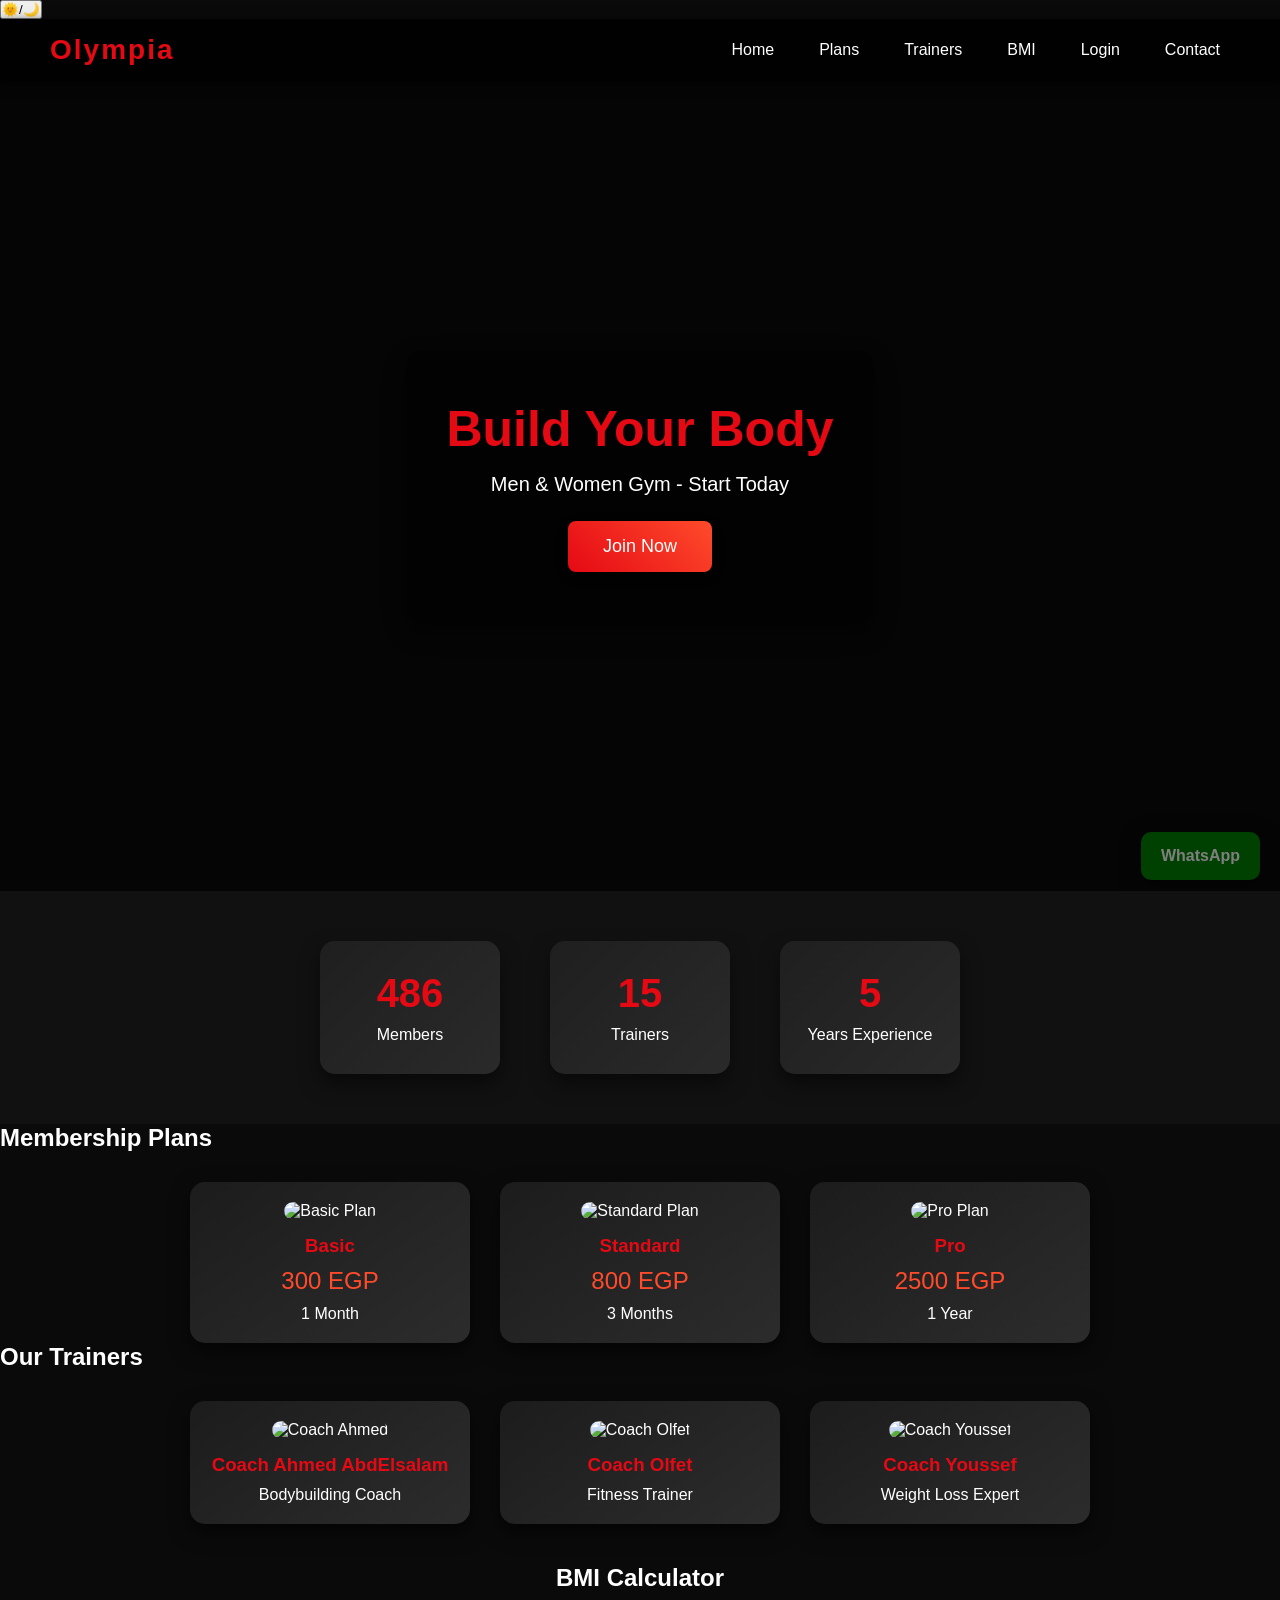
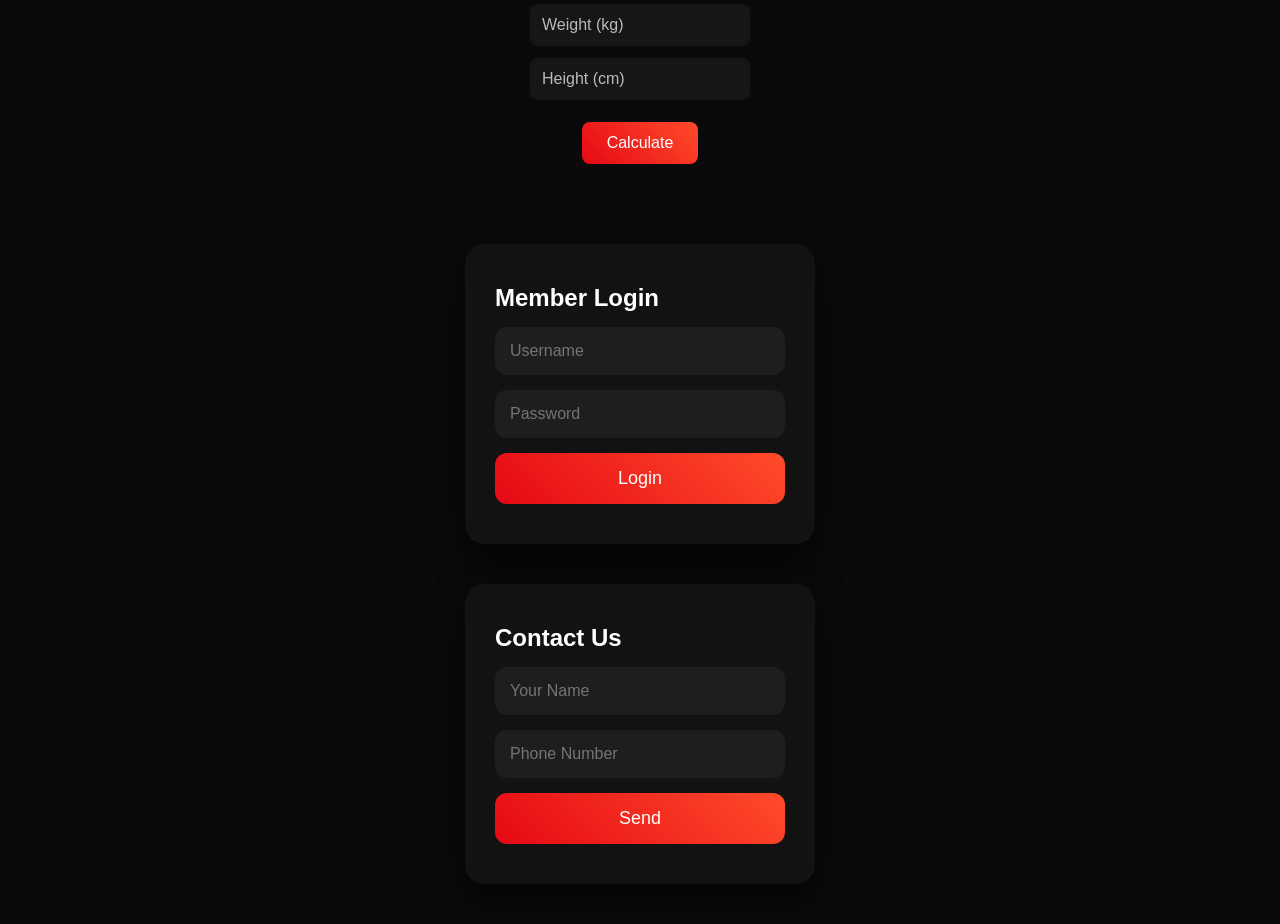
==== commit fe86e1bf: "Update index.html" ====
--- a/index.html
+++ b/index.html
@@ -26,16 +26,16 @@
     </ul>
 </nav>
 
-<!-- Hero -->
+<!-- Hero Section -->
 <section id="home" class="hero reveal">
     <div class="hero-content">
-        <h2>Build Your Dream Body</h2>
-        <p>Join Olympia Gym – Men & Women</p>
+        <h2>Build Your Body</h2>
+        <p>Men & Women Gym - Start Today</p>
         <button>Join Now</button>
     </div>
 </section>
 
-<!-- Stats -->
+<!-- Stats Section -->
 <section class="stats reveal">
     <div class="stat">
         <h2 class="counter" data-target="1200">0</h2>
@@ -51,7 +51,7 @@
     </div>
 </section>
 
-<!-- Plans -->
+<!-- Plans Section -->
 <section id="plans" class="pricing reveal">
     <h2>Membership Plans</h2>
     <div class="cards">
@@ -62,13 +62,13 @@
             <p>1 Month</p>
         </div>
         <div class="card">
-            <img src="https://images.unsplash.com/photo-1594737625785-82e464184da0?fit=crop&w=400" alt="Standard Plan">
+            <img src="https://images.unsplash.com/photo-1554284126-4bbf90a0a12f?fit=crop&w=400" alt="Standard Plan">
             <h3>Standard</h3>
             <p class="price">800 EGP</p>
             <p>3 Months</p>
         </div>
-        <div class="card pro">
-            <img src="https://images.unsplash.com/photo-1571019613914-85f342c6f40b?fit=crop&w=400" alt="Pro Plan">
+        <div class="card">
+            <img src="https://images.unsplash.com/photo-1583454110550-7c2a3b245c2f?fit=crop&w=400" alt="Pro Plan">
             <h3>Pro</h3>
             <p class="price">2500 EGP</p>
             <p>1 Year</p>
@@ -76,29 +76,29 @@
     </div>
 </section>
 
-<!-- Trainers -->
+<!-- Trainers Section -->
 <section id="trainers" class="trainers reveal">
     <h2>Our Trainers</h2>
     <div class="cards">
         <div class="card">
-            <img src="https://images.unsplash.com/photo-1607746882042-944635dfe10e?fit=crop&w=400" alt="Coach Ahmed">
+            <img src="https://images.unsplash.com/photo-1605296867304-46d5465a13f1?fit=crop&w=400" alt="Coach Ahmed">
             <h3>Coach Ahmed AbdElsalam</h3>
             <p>Bodybuilding Coach</p>
         </div>
         <div class="card">
-            <img src="https://images.unsplash.com/photo-1605296867304-46d5465a13f1?fit=crop&w=400" alt="Coach Olfet">
+            <img src="https://images.unsplash.com/photo-1599058917217-8a0f1293c24a?fit=crop&w=400" alt="Coach Olfet">
             <h3>Coach Olfet</h3>
             <p>Fitness Trainer</p>
         </div>
         <div class="card">
-            <img src="https://images.unsplash.com/photo-1571019613914-85f342c6f40b?fit=crop&w=400" alt="Coach Youssef">
+            <img src="https://images.unsplash.com/photo-1594737625785-c0eb99a2b4b2?fit=crop&w=400" alt="Coach Youssef">
             <h3>Coach Youssef</h3>
             <p>Weight Loss Expert</p>
         </div>
     </div>
 </section>
 
-<!-- BMI Calculator -->
+<!-- BMI Calculator Section -->
 <section id="bmi" class="bmi reveal">
     <h2>BMI Calculator</h2>
     <input type="number" id="weight" placeholder="Weight (kg)">
@@ -107,24 +107,26 @@
     <h3 id="result"></h3>
 </section>
 
-<!-- Login -->
+<!-- Login Section -->
 <section id="login" class="login reveal">
     <h2>Member Login</h2>
-    <input type="text" placeholder="Username">
-    <input type="password" placeholder="Password">
-    <button>Login</button>
+    <input type="text" placeholder="Username" id="username">
+    <input type="password" placeholder="Password" id="password">
+    <button id="loginBtn">Login</button>
+    <p id="message"></p>
 </section>
 
-<!-- Contact -->
+<!-- Contact Section -->
 <section id="contact" class="contact reveal">
     <h2>Contact Us</h2>
-    <form>
+    <form id="contactForm">
         <input type="text" placeholder="Your Name" required>
         <input type="text" placeholder="Phone Number" required>
         <button type="submit">Send</button>
     </form>
 </section>
 
+<!-- Scripts -->
 <script src="script.js"></script>
 </body>
 </html>
--- a/style.css
+++ b/style.css
@@ -1,178 +1,340 @@
-@import url('https://fonts.googleapis.com/css2?family=Cairo:wght@400;700;900&display=swap');
-
-:root {
-    --primary: #e50914;
-    --dark: #0a0a0a;
-    --card-bg: #161616;
-    --text: #ffffff;
-    --gray: #888;
-}
-
+/* =====================
+   RESET & BASE STYLES
+===================== */
 * {
     margin: 0;
     padding: 0;
     box-sizing: border-box;
-    font-family: 'Cairo', sans-serif;
+    font-family: 'Montserrat', Arial, sans-serif;
+    transition: all 0.3s ease;
 }
 
 body {
-    background-color: var(--dark);
-    color: var(--text);
-    line-height: 1.6;
-    direction: rtl;
-    overflow-x: hidden;
-}
-
-/* Navbar */
+    background-color: #0a0a0a;
+    color: #fff;
+    scroll-behavior: smooth;
+}
+
+body.light {
+    background-color: #f5f5f5;
+    color: #111;
+}
+
+a {
+    text-decoration: none;
+    color: inherit;
+}
+
+ul {
+    list-style: none;
+}
+
+/* =====================
+   NAVBAR
+===================== */
 nav {
+    position: sticky;
+    top: 0;
+    z-index: 1000;
     display: flex;
     justify-content: space-between;
     align-items: center;
-    padding: 1rem 5%;
-    background: rgba(0, 0, 0, 0.9);
-    position: fixed;
+    padding: 15px 50px;
+    background: rgba(0,0,0,0.85);
+    box-shadow: 0 2px 10px rgba(0,0,0,0.7);
+}
+
+body.light nav {
+    background: rgba(255,255,255,0.9);
+}
+
+nav h1 {
+    color: #e50914;
+    font-size: 28px;
+    font-weight: 700;
+    letter-spacing: 2px;
+}
+
+nav ul {
+    display: flex;
+    gap: 25px;
+}
+
+nav ul li a {
+    color: #fff;
+    font-size: 16px;
+    font-weight: 500;
+    padding: 5px 10px;
+    border-radius: 5px;
+    transition: all 0.3s ease;
+}
+
+body.light nav ul li a {
+    color: #111;
+}
+
+nav ul li a:hover {
+    background: #e50914;
+    color: #fff;
+    transform: scale(1.1);
+}
+
+/* =====================
+   HERO SECTION
+===================== */
+.hero {
+    height: 90vh;
+    display: flex;
+    justify-content: center;
+    align-items: center;
+    background: linear-gradient(rgba(0,0,0,0.5), rgba(0,0,0,0.5)),
+                url("https://images.unsplash.com/photo-1599058917217-8a0f1293c24a?fit=crop&w=1600") center/cover no-repeat;
+    text-align: center;
+}
+
+.hero-content {
+    background: rgba(0,0,0,0.6);
+    padding: 50px 40px;
+    border-radius: 15px;
+    box-shadow: 0 10px 25px rgba(0,0,0,0.6);
+}
+
+.hero h2 {
+    font-size: 50px;
+    margin-bottom: 15px;
+    color: #e50914;
+}
+
+.hero p {
+    font-size: 20px;
+    margin-bottom: 25px;
+}
+
+.hero button {
+    padding: 15px 35px;
+    border: none;
+    border-radius: 8px;
+    background: linear-gradient(45deg,#e50914,#ff4b2b);
+    color: #fff;
+    font-size: 18px;
+    cursor: pointer;
+    box-shadow: 0 5px 15px rgba(0,0,0,0.5);
+    transition: 0.3s;
+}
+
+.hero button:hover {
+    transform: scale(1.05);
+    box-shadow: 0 8px 25px rgba(0,0,0,0.7);
+}
+
+/* =====================
+   STATS SECTION
+===================== */
+.stats {
+    display: flex;
+    justify-content: center;
+    gap: 50px;
+    padding: 50px 20px;
+    background: #111;
+    flex-wrap: wrap;
+}
+
+.stat {
+    background: linear-gradient(135deg,#1f1f1f,#2a2a2a);
+    padding: 30px 25px;
+    border-radius: 15px;
+    text-align: center;
+    box-shadow: 0 10px 20px rgba(0,0,0,0.5);
+    width: 180px;
+}
+
+.stat:hover {
+    transform: translateY(-10px);
+    box-shadow: 0 15px 25px rgba(0,0,0,0.7);
+}
+
+.stat h2 {
+    color: #e50914;
+    font-size: 40px;
+    margin-bottom: 10px;
+}
+
+.stat p {
+    font-size: 16px;
+}
+
+/* =====================
+   CARDS (PLANS & TRAINERS)
+===================== */
+.cards {
+    display: flex;
+    justify-content: center;
+    gap: 30px;
+    flex-wrap: wrap;
+    margin-top: 30px;
+}
+
+.card {
+    background: linear-gradient(145deg,#1c1c1c,#2c2c2c);
+    border-radius: 15px;
+    padding: 20px;
+    width: 280px;
+    text-align: center;
+    box-shadow: 0 8px 20px rgba(0,0,0,0.6);
+    transition: 0.3s;
+}
+
+.card img {
     width: 100%;
-    top: 0;
-    z-index: 1000;
-    border-bottom: 1px solid #333;
-}
-
-.logo { font-size: 1.5rem; font-weight: 900; }
-.logo span { color: var(--primary); }
-
-.nav-links { display: flex; list-style: none; gap: 20px; }
-.nav-links a { color: #fff; text-decoration: none; font-weight: 600; transition: 0.3s; }
-.nav-links a:hover { color: var(--primary); }
-
-/* Hero Section */
-.hero {
-    height: 100vh;
-    background: linear-gradient(rgba(0,0,0,0.7), rgba(0,0,0,0.7)), 
-                url('https://images.unsplash.com/photo-1534438327276-14e5300c3a48?q=80&w=2070') center/cover;
-    display: flex;
-    align-items: center;
-    justify-content: center;
+    height: 200px;
+    object-fit: cover;
+    border-radius: 12px;
+    margin-bottom: 15px;
+}
+
+.card h3 {
+    color: #e50914;
+    margin-bottom: 10px;
+}
+
+.card .price {
+    color: #ff4b2b;
+    font-size: 24px;
+    margin-bottom: 10px;
+}
+
+.card:hover {
+    transform: translateY(-15px);
+    box-shadow: 0 15px 35px rgba(0,0,0,0.7);
+}
+
+/* =====================
+   BMI CALCULATOR
+===================== */
+.bmi {
     text-align: center;
-    padding-top: 80px;
-}
-
-.hero h1 { font-size: 3.5rem; margin-bottom: 1rem; line-height: 1.2; }
-.hero h1 span { color: var(--primary); }
-
-/* Stats */
-.stats {
-    display: flex;
-    justify-content: space-around;
-    padding: 3rem 10%;
-    background: #000;
-    flex-wrap: wrap;
-    gap: 20px;
-}
-
-.stat-item { text-align: center; min-width: 150px; }
-.stat-item h2 { color: var(--primary); font-size: 2.5rem; }
-
-/* Grid System for Plans & Trainers */
-.section-title { text-align: center; margin: 4rem 0 2rem; font-size: 2rem; }
-
-.container {
-    max-width: 1200px;
-    margin: 0 auto;
-    padding: 0 20px;
-    display: grid;
-    grid-template-columns: repeat(auto-fit, minmax(300px, 1fr));
-    gap: 30px;
-}
-
-/* Cards */
-.card, .trainer-card {
-    background: var(--card-bg);
-    border-radius: 15px;
-    padding: 2rem;
-    text-align: center;
-    transition: 0.3s ease-in-out;
-    border: 1px solid #222;
-}
-
-.card:hover, .trainer-card:hover { transform: translateY(-10px); border-color: var(--primary); }
-
-.card .price { font-size: 2rem; color: var(--primary); font-weight: bold; margin: 15px 0; }
-.card ul { list-style: none; margin-bottom: 20px; color: var(--gray); }
-
-/* Trainer Image Fix */
-.trainer-card img {
+    padding: 40px 20px;
+}
+
+.bmi input {
+    display: block;
+    margin: 12px auto;
+    padding: 12px;
+    width: 220px;
+    border-radius: 8px;
+    border: none;
+    background: rgba(255,255,255,0.05);
+    color: #fff;
+    font-size: 16px;
+}
+
+.bmi input::placeholder {
+    color: #bbb;
+}
+
+.bmi button {
+    padding: 12px 25px;
+    background: linear-gradient(45deg,#e50914,#ff4b2b);
+    color: #fff;
+    border: none;
+    border-radius: 8px;
+    font-size: 16px;
+    cursor: pointer;
+    margin-top: 10px;
+}
+
+.bmi button:hover {
+    transform: scale(1.05);
+}
+
+/* =====================
+   LOGIN & CONTACT
+===================== */
+.login, .contact {
+    background: rgba(20,20,20,0.85);
+    padding: 40px 30px;
+    border-radius: 20px;
+    width: 350px;
+    margin: 40px auto;
+    box-shadow: 0 15px 35px rgba(0,0,0,0.7);
+}
+
+.login input, .contact input {
+    display: block;
     width: 100%;
-    height: 350px;
-    object-fit: cover; /* يمنع تمدد الصورة */
-    border-radius: 10px;
-    margin-bottom: 1rem;
-}
-
-/* BMI Section */
-.bmi-box {
-    background: var(--card-bg);
-    max-width: 500px;
-    margin: 50px auto;
-    padding: 30px;
-    border-radius: 20px;
-    text-align: center;
-}
-
-.input-group { display: flex; gap: 10px; margin-bottom: 20px; }
-.input-group input {
+    padding: 15px;
+    margin: 15px 0;
+    border: none;
+    border-radius: 12px;
+    background: rgba(255,255,255,0.05);
+    color: #fff;
+    font-size: 16px;
+    outline: none;
+}
+
+.login button, .contact button {
+    display: block;
     width: 100%;
-    padding: 12px;
-    background: #222;
-    border: 1px solid #333;
-    color: #fff;
-    border-radius: 8px;
-}
-
-.btn-primary {
-    background: var(--primary);
-    color: #fff;
-    padding: 12px 25px;
-    border: none;
-    border-radius: 8px;
+    padding: 15px;
+    margin-top: 15px;
+    border: none;
+    border-radius: 12px;
+    background: linear-gradient(45deg,#e50914,#ff4b2b);
+    color: white;
+    font-size: 18px;
     cursor: pointer;
-    font-weight: bold;
-    width: 100%;
-}
-
-/* WhatsApp Icon Fix (The problem in your screenshot) */
-.whatsapp-float {
+}
+
+.login button:hover, .contact button:hover {
+    transform: scale(1.05);
+    box-shadow: 0 8px 25px rgba(0,0,0,0.8);
+}
+
+/* =====================
+   WHATSAPP BUTTON
+===================== */
+.whatsapp {
     position: fixed;
     bottom: 20px;
     right: 20px;
-    width: 60px;
-    height: 60px;
-    background-color: #25d366;
-    border-radius: 50%;
-    display: flex;
-    justify-content: center;
-    align-items: center;
-    z-index: 10000; /* جعلها فوق كل شيء */
-    box-shadow: 0 4px 10px rgba(0,0,0,0.3);
-}
-
-.whatsapp-float img {
-    width: 35px; /* حجم الأيقونة داخل الدائرة */
-    height: 35px;
-}
-
-/* Animation */
-.reveal { opacity: 0; transform: translateY(30px); transition: 1s; }
-.reveal.active { opacity: 1; transform: translateY(0); }
-
-/* Responsive */
-@media (max-width: 768px) {
-    .nav-links { display: none; }
-    .hero h1 { font-size: 2.2rem; }
-}
-
-
-
-
-
-
-
+    background: green;
+    color: white;
+    padding: 15px 20px;
+    border-radius: 10px;
+    font-weight: bold;
+    font-size: 16px;
+    text-decoration: none;
+    box-shadow: 0 5px 20px rgba(0,0,0,0.5);
+    transition: 0.3s;
+}
+
+.whatsapp:hover {
+    transform: scale(1.1);
+}
+
+/* =====================
+   SCROLL REVEAL
+===================== */
+.reveal {
+    opacity: 0;
+    transform: translateY(50px);
+    transition: 1s;
+}
+
+.reveal.active {
+    opacity: 1;
+    transform: translateY(0);
+}
+
+/* =====================
+   RESPONSIVE
+===================== */
+@media (max-width:768px) {
+    nav { flex-direction: column; gap: 15px; }
+    .hero h2 { font-size: 36px; }
+    .cards { flex-direction: column; align-items: center; }
+    .stats { flex-direction: column; gap: 20px; }
+    .login, .contact, .bmi { width: 90%; padding: 30px 20px; }
+}
+
+
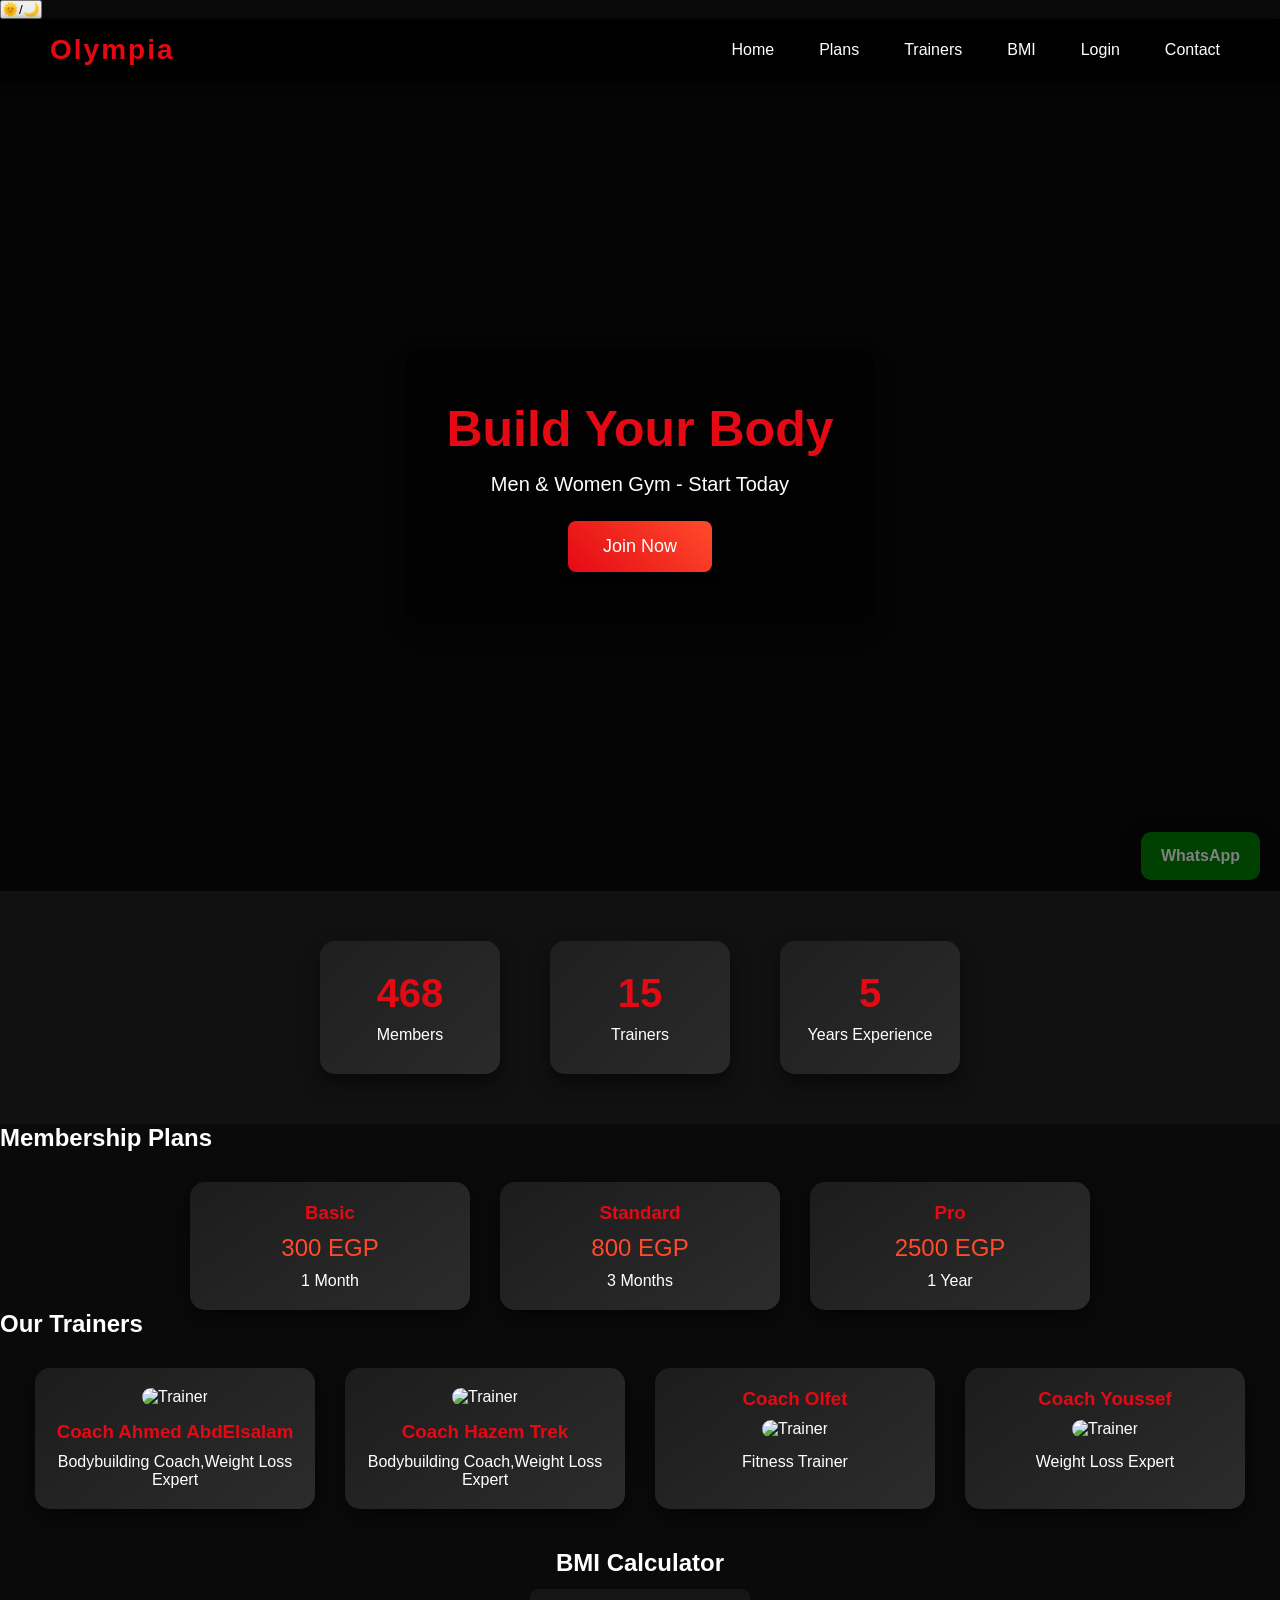
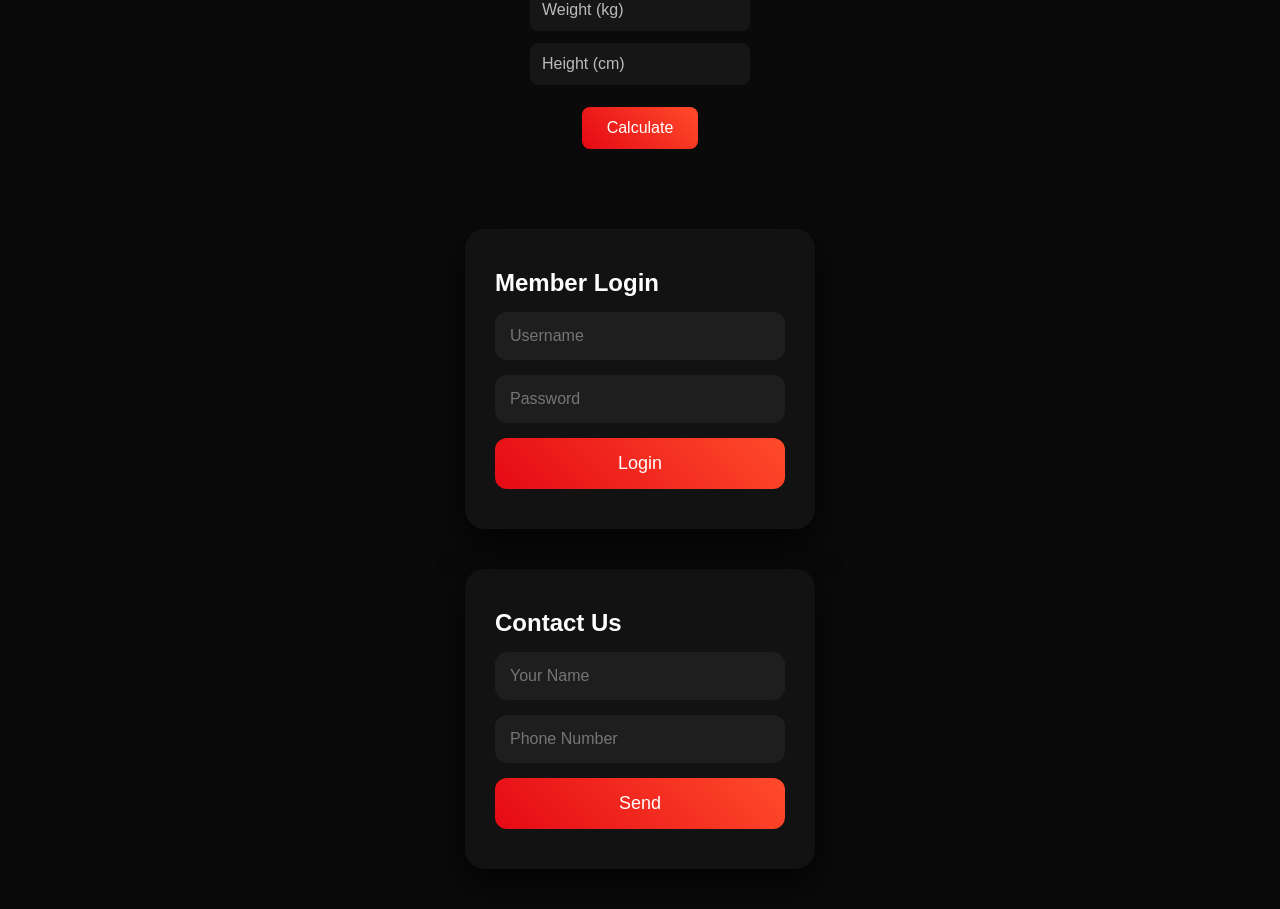
==== commit 07fd9871: "Update index.html" ====
--- a/index.html
+++ b/index.html
@@ -11,7 +11,7 @@
 <button id="themeToggle" class="theme-toggle">🌞/🌙</button>
 
 <!-- WhatsApp Button -->
-<a href="https://wa.me/2015576507666" class="whatsapp" target="_blank">WhatsApp</a>
+<a href="https://wa.me/201556507666" class="whatsapp" target="_blank">WhatsApp</a>
 
 <!-- Navbar -->
 <nav>
@@ -26,7 +26,7 @@
     </ul>
 </nav>
 
-<!-- Hero Section -->
+<!-- Hero -->
 <section id="home" class="hero reveal">
     <div class="hero-content">
         <h2>Build Your Body</h2>
@@ -35,7 +35,7 @@
     </div>
 </section>
 
-<!-- Stats Section -->
+<!-- Stats -->
 <section class="stats reveal">
     <div class="stat">
         <h2 class="counter" data-target="1200">0</h2>
@@ -51,24 +51,21 @@
     </div>
 </section>
 
-<!-- Plans Section -->
+<!-- Plans -->
 <section id="plans" class="pricing reveal">
     <h2>Membership Plans</h2>
     <div class="cards">
         <div class="card">
-            <img src="https://images.unsplash.com/photo-1605296867304-46d5465a13f1?fit=crop&w=400" alt="Basic Plan">
             <h3>Basic</h3>
             <p class="price">300 EGP</p>
             <p>1 Month</p>
         </div>
         <div class="card">
-            <img src="https://images.unsplash.com/photo-1554284126-4bbf90a0a12f?fit=crop&w=400" alt="Standard Plan">
             <h3>Standard</h3>
             <p class="price">800 EGP</p>
             <p>3 Months</p>
         </div>
-        <div class="card">
-            <img src="https://images.unsplash.com/photo-1583454110550-7c2a3b245c2f?fit=crop&w=400" alt="Pro Plan">
+        <div class="card pro">
             <h3>Pro</h3>
             <p class="price">2500 EGP</p>
             <p>1 Year</p>
@@ -76,29 +73,43 @@
     </div>
 </section>
 
-<!-- Trainers Section -->
+<!-- Trainers -->
 <section id="trainers" class="trainers reveal">
     <h2>Our Trainers</h2>
     <div class="cards">
+
         <div class="card">
-            <img src="https://images.unsplash.com/photo-1605296867304-46d5465a13f1?fit=crop&w=400" alt="Coach Ahmed">
-            <h3>Coach Ahmed AbdElsalam</h3>
-            <p>Bodybuilding Coach</p>
+            <div class="trainer-card">
+                <img src="images/3BSS.JPG" alt="Trainer" class="trainer-img">
+            
+                <h3>Coach Ahmed AbdElsalam</h3>
+                <p>Bodybuilding Coach,Weight Loss Expert</p>
+            </div>
+
+        </div>
+            <div class="card">
+            <div class="trainer-card">
+                <img src="images/Z00MAA.JPG" alt="Trainer" class="trainer-img">
+                <h3>Coach Hazem Trek</h3>
+
+                <p>Bodybuilding Coach,Weight Loss Expert</p>
+            </div>
+            
         </div>
         <div class="card">
-            <img src="https://images.unsplash.com/photo-1599058917217-8a0f1293c24a?fit=crop&w=400" alt="Coach Olfet">
             <h3>Coach Olfet</h3>
+            <img src="images/olfet.jpg" alt="Trainer" class="trainer-img">
             <p>Fitness Trainer</p>
         </div>
         <div class="card">
-            <img src="https://images.unsplash.com/photo-1594737625785-c0eb99a2b4b2?fit=crop&w=400" alt="Coach Youssef">
             <h3>Coach Youssef</h3>
+            <img src="images/YOUSSEF.jpg" alt="Trainer" class="trainer-img">
             <p>Weight Loss Expert</p>
         </div>
     </div>
 </section>
 
-<!-- BMI Calculator Section -->
+<!-- BMI Calculator -->
 <section id="bmi" class="bmi reveal">
     <h2>BMI Calculator</h2>
     <input type="number" id="weight" placeholder="Weight (kg)">
@@ -107,26 +118,24 @@
     <h3 id="result"></h3>
 </section>
 
-<!-- Login Section -->
+<!-- Login -->
 <section id="login" class="login reveal">
     <h2>Member Login</h2>
-    <input type="text" placeholder="Username" id="username">
-    <input type="password" placeholder="Password" id="password">
-    <button id="loginBtn">Login</button>
-    <p id="message"></p>
+    <input type="text" placeholder="Username">
+    <input type="password" placeholder="Password">
+    <button>Login</button>
 </section>
 
-<!-- Contact Section -->
+<!-- Contact -->
 <section id="contact" class="contact reveal">
     <h2>Contact Us</h2>
-    <form id="contactForm">
+    <form>
         <input type="text" placeholder="Your Name" required>
         <input type="text" placeholder="Phone Number" required>
         <button type="submit">Send</button>
     </form>
 </section>
 
-<!-- Scripts -->
 <script src="script.js"></script>
 </body>
 </html>
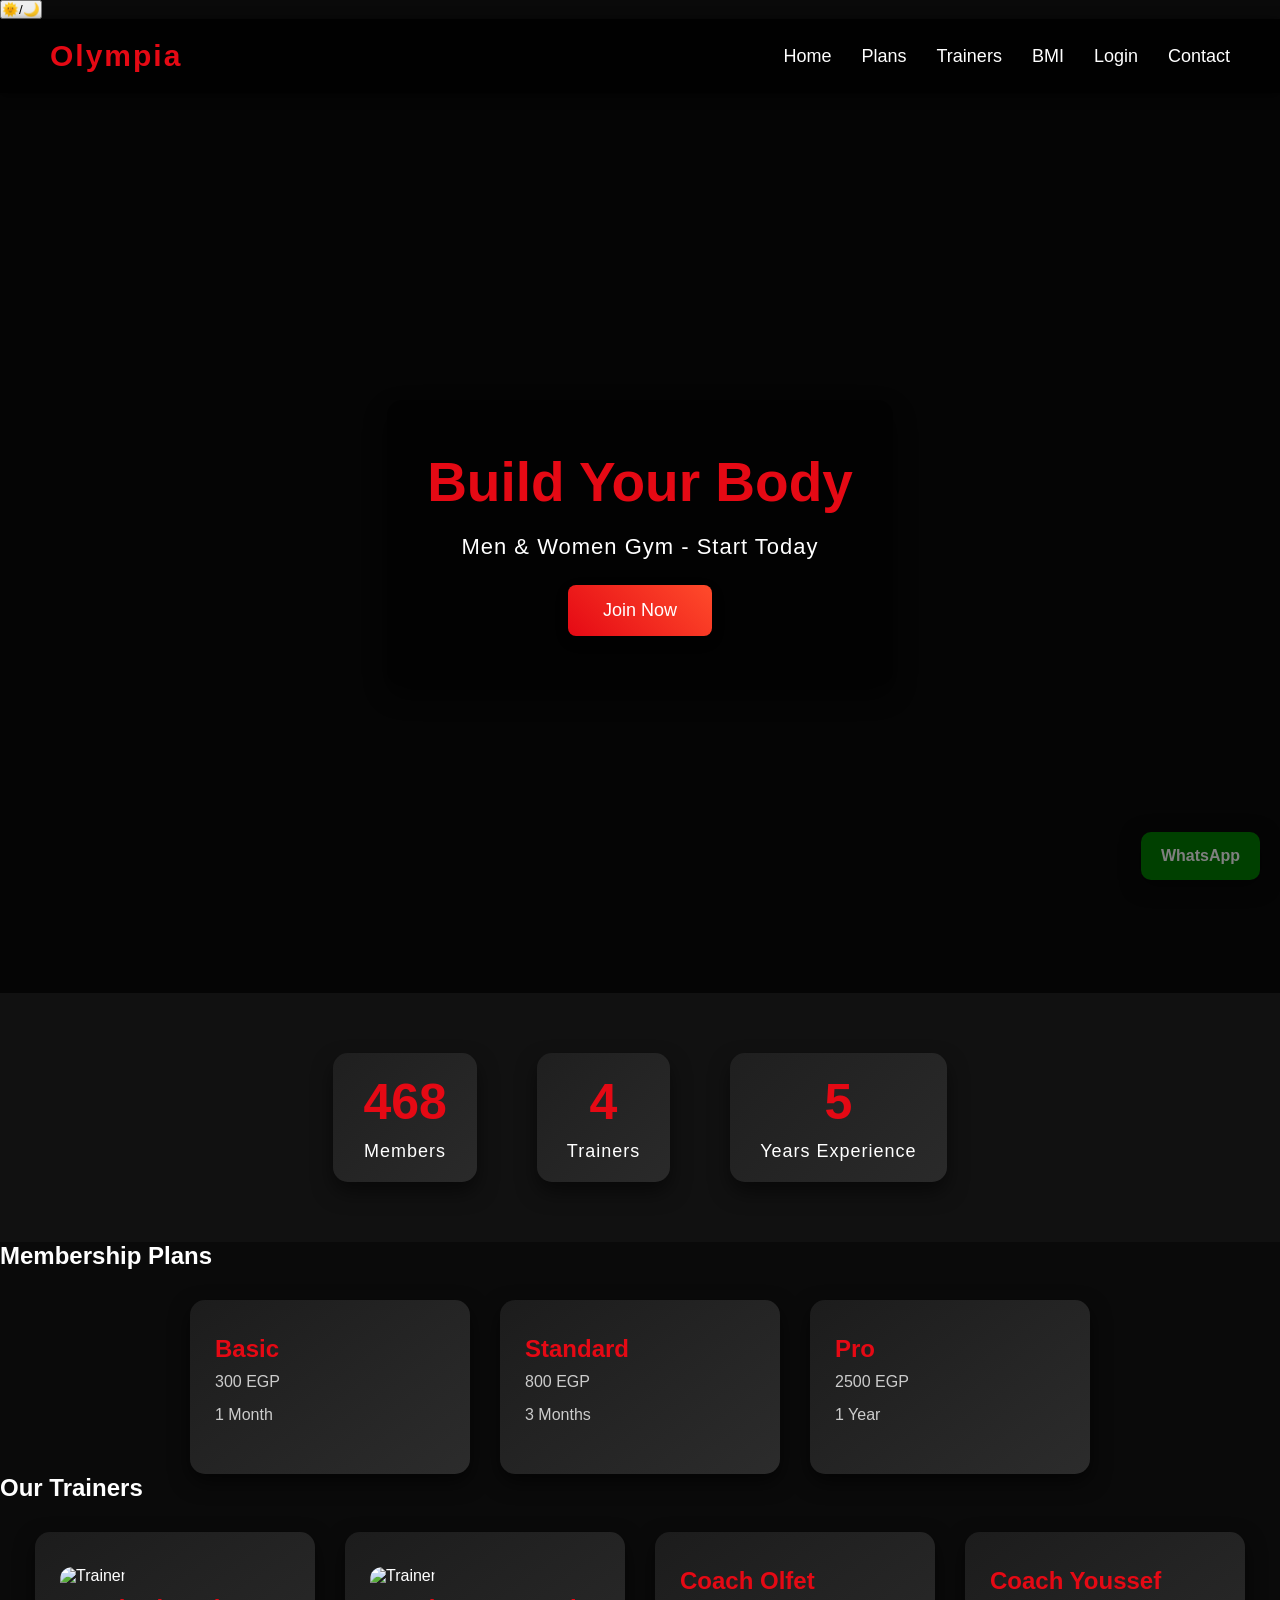
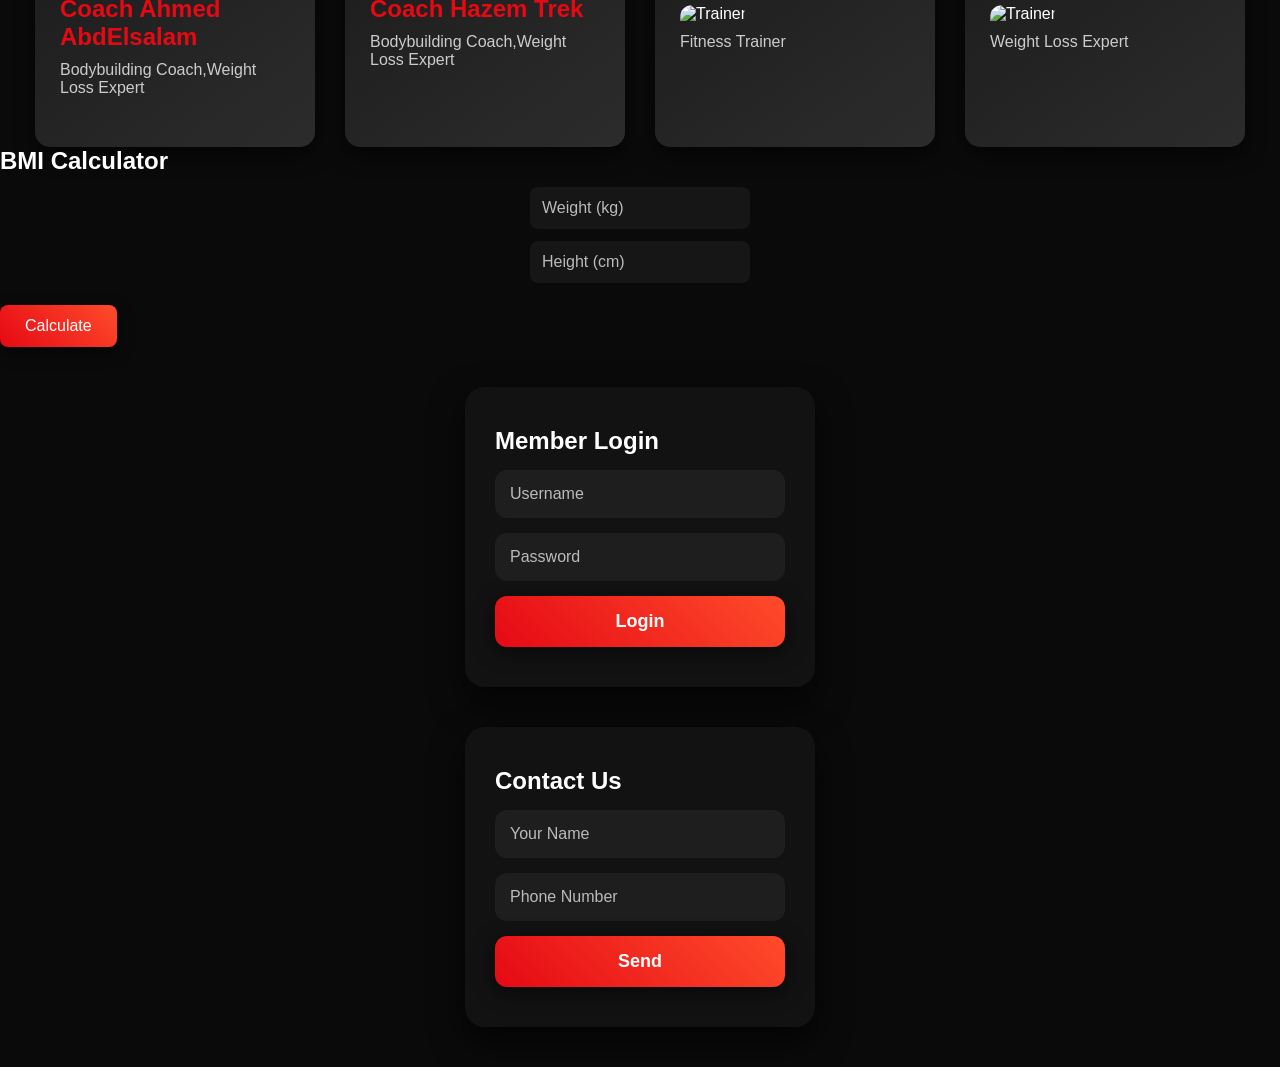
==== commit 044c3faa: "Update index.html" ====
--- a/index.html
+++ b/index.html
@@ -42,7 +42,7 @@
         <p>Members</p>
     </div>
     <div class="stat">
-        <h2 class="counter" data-target="15">0</h2>
+        <h2 class="counter" data-target="4">0</h2>
         <p>Trainers</p>
     </div>
     <div class="stat">
@@ -139,3 +139,4 @@
 <script src="script.js"></script>
 </body>
 </html>
+
--- a/style.css
+++ b/style.css
@@ -1,340 +1,401 @@
-/* =====================
-   RESET & BASE STYLES
-===================== */
-* {
-    margin: 0;
-    padding: 0;
-    box-sizing: border-box;
+/* Reset */
+*{
+    margin:0;
+    padding:0;
+    box-sizing:border-box;
     font-family: 'Montserrat', Arial, sans-serif;
-    transition: all 0.3s ease;
-}
-
-body {
-    background-color: #0a0a0a;
-    color: #fff;
+}
+
+body{
+    background:#0a0a0a;
+    color:#fff;
     scroll-behavior: smooth;
 }
 
-body.light {
-    background-color: #f5f5f5;
-    color: #111;
-}
-
-a {
-    text-decoration: none;
-    color: inherit;
-}
-
-ul {
-    list-style: none;
-}
-
-/* =====================
-   NAVBAR
-===================== */
-nav {
-    position: sticky;
-    top: 0;
-    z-index: 1000;
-    display: flex;
-    justify-content: space-between;
-    align-items: center;
-    padding: 15px 50px;
-    background: rgba(0,0,0,0.85);
-    box-shadow: 0 2px 10px rgba(0,0,0,0.7);
-}
-
-body.light nav {
-    background: rgba(255,255,255,0.9);
-}
-
-nav h1 {
-    color: #e50914;
-    font-size: 28px;
-    font-weight: 700;
-    letter-spacing: 2px;
-}
-
-nav ul {
-    display: flex;
-    gap: 25px;
-}
-
-nav ul li a {
-    color: #fff;
-    font-size: 16px;
-    font-weight: 500;
-    padding: 5px 10px;
-    border-radius: 5px;
-    transition: all 0.3s ease;
-}
-
-body.light nav ul li a {
-    color: #111;
-}
-
-nav ul li a:hover {
-    background: #e50914;
-    color: #fff;
-    transform: scale(1.1);
-}
-
-/* =====================
-   HERO SECTION
-===================== */
-.hero {
-    height: 90vh;
-    display: flex;
-    justify-content: center;
-    align-items: center;
-    background: linear-gradient(rgba(0,0,0,0.5), rgba(0,0,0,0.5)),
-                url("https://images.unsplash.com/photo-1599058917217-8a0f1293c24a?fit=crop&w=1600") center/cover no-repeat;
-    text-align: center;
-}
-
-.hero-content {
-    background: rgba(0,0,0,0.6);
-    padding: 50px 40px;
-    border-radius: 15px;
-    box-shadow: 0 10px 25px rgba(0,0,0,0.6);
-}
-
-.hero h2 {
-    font-size: 50px;
-    margin-bottom: 15px;
-    color: #e50914;
-}
-
-.hero p {
-    font-size: 20px;
-    margin-bottom: 25px;
-}
-
-.hero button {
-    padding: 15px 35px;
-    border: none;
-    border-radius: 8px;
-    background: linear-gradient(45deg,#e50914,#ff4b2b);
-    color: #fff;
-    font-size: 18px;
-    cursor: pointer;
-    box-shadow: 0 5px 15px rgba(0,0,0,0.5);
-    transition: 0.3s;
-}
-
-.hero button:hover {
-    transform: scale(1.05);
-    box-shadow: 0 8px 25px rgba(0,0,0,0.7);
-}
-
-/* =====================
-   STATS SECTION
-===================== */
-.stats {
-    display: flex;
-    justify-content: center;
-    gap: 50px;
-    padding: 50px 20px;
-    background: #111;
-    flex-wrap: wrap;
-}
-
-.stat {
-    background: linear-gradient(135deg,#1f1f1f,#2a2a2a);
-    padding: 30px 25px;
-    border-radius: 15px;
-    text-align: center;
-    box-shadow: 0 10px 20px rgba(0,0,0,0.5);
-    width: 180px;
-}
-
-.stat:hover {
-    transform: translateY(-10px);
-    box-shadow: 0 15px 25px rgba(0,0,0,0.7);
-}
-
-.stat h2 {
-    color: #e50914;
-    font-size: 40px;
+/* Navbar */
+nav{
+    display:flex;
+    justify-content:space-between;
+    align-items:center;
+    padding:20px 50px;
+    background:rgba(0,0,0,0.85);
+    position:sticky;
+    top:0;
+    z-index:1000;
+    box-shadow:0 2px 10px rgba(0,0,0,0.7);
+}
+
+nav h1{
+    color:#e50914;
+    font-size:30px;
+    font-weight:700;
+    letter-spacing:2px;
+}
+
+nav ul{
+    display:flex;
+    list-style:none;
+    gap:30px;
+}
+
+nav ul li a{
+    color:#fff;
+    text-decoration:none;
+    font-size:18px;
+    transition:0.3s;
+}
+
+nav ul li a:hover{
+    color:#e50914;
+    transform:scale(1.1);
+}
+
+/* Hero Section */
+.hero{
+    height:90vh;
+background: linear-gradient(rgba(0,0,0,0.5), rgba(0,0,0,0.5)), url("images/Olmpya.jpg") center/cover no-repeat;
+    height: 100vh;
+    
+    
+    display:flex;
+    align-items:center;
+    justify-content:center;
+}
+
+.hero-content{
+    background:rgba(0,0,0,0.6);
+    padding:50px 40px;
+    border-radius:15px;
+    text-align:center;
+    box-shadow:0 10px 25px rgba(0,0,0,0.6);
+}
+
+.hero h2{
+    font-size:55px;
+    margin-bottom:20px;
+    color:#e50914;
+}
+
+.hero p{
+    font-size:22px;
+    margin-bottom:25px;
+    letter-spacing:1px;
+}
+
+.hero button{
+    padding:15px 35px;
+    border:none;
+    background:linear-gradient(45deg,#e50914,#ff4b2b);
+    color:white;
+    font-size:18px;
+    border-radius:8px;
+    cursor:pointer;
+    box-shadow:0 5px 15px rgba(0,0,0,0.5);
+    transition:0.3s;
+}
+
+.hero button:hover{
+    transform:scale(1.05);
+    box-shadow:0 8px 25px rgba(0,0,0,0.7);
+}
+
+/* Stats */
+.stats{
+    display:flex;
+    justify-content:center;
+    gap:60px;
+    padding:60px 20px;
+    background:#111;
+}
+
+.stat{
+    text-align:center;
+    padding:20px 30px;
+    background:linear-gradient(135deg,#1f1f1f,#2a2a2a);
+    border-radius:15px;
+    box-shadow:0 10px 20px rgba(0,0,0,0.5);
+    transition:0.3s;
+}
+
+.stat:hover{
+    transform:translateY(-10px);
+    box-shadow:0 15px 25px rgba(0,0,0,0.7);
+}
+
+.stat h2{
+    color:#e50914;
+    font-size:50px;
+    margin-bottom:10px;
+}
+
+.stat p{
+    font-size:18px;
+    letter-spacing:1px;
+}
+
+/* Cards */
+.cards{
+    display:flex;
+    justify-content:center;
+    gap:30px;
+    flex-wrap:wrap;
+    margin-top:30px;
+}
+
+.card{
+    background:linear-gradient(145deg,#1c1c1c,#2c2c2c);
+    padding:35px 25px;
+    width:280px;
+    border-radius:15px;
+    transition:0.3s;
+    box-shadow:0 8px 20px rgba(0,0,0,0.6);
+}
+
+.card:hover{
+    transform:translateY(-15px);
+    box-shadow:0 15px 35px rgba(0,0,0,0.7);
+}
+
+.card h3{
+    font-size:24px;
+    margin-bottom:10px;
+    color:#e50914;
+}
+
+.card p{
+    font-size:16px;
+    margin-bottom:15px;
+    color:#ccc;
+}
+.trainer-card {
+    overflow: hidden;
+}
+
+.trainer-img {
+    width: 100%;
+    height: 220px;
+    object-fit: cover;
+    border-radius: 12px 12px 0 0;
     margin-bottom: 10px;
 }
 
-.stat p {
-    font-size: 16px;
-}
-
-/* =====================
-   CARDS (PLANS & TRAINERS)
-===================== */
-.cards {
-    display: flex;
-    justify-content: center;
-    gap: 30px;
-    flex-wrap: wrap;
-    margin-top: 30px;
-}
-
-.card {
-    background: linear-gradient(145deg,#1c1c1c,#2c2c2c);
-    border-radius: 15px;
-    padding: 20px;
-    width: 280px;
-    text-align: center;
-    box-shadow: 0 8px 20px rgba(0,0,0,0.6);
-    transition: 0.3s;
-}
-
-.card img {
-    width: 100%;
-    height: 200px;
-    object-fit: cover;
-    border-radius: 12px;
-    margin-bottom: 15px;
-}
-
-.card h3 {
-    color: #e50914;
-    margin-bottom: 10px;
-}
-
-.card .price {
-    color: #ff4b2b;
-    font-size: 24px;
-    margin-bottom: 10px;
-}
-
-.card:hover {
-    transform: translateY(-15px);
-    box-shadow: 0 15px 35px rgba(0,0,0,0.7);
-}
-
-/* =====================
-   BMI CALCULATOR
-===================== */
-.bmi {
-    text-align: center;
-    padding: 40px 20px;
-}
-
-.bmi input {
-    display: block;
-    margin: 12px auto;
-    padding: 12px;
-    width: 220px;
-    border-radius: 8px;
-    border: none;
-    background: rgba(255,255,255,0.05);
-    color: #fff;
-    font-size: 16px;
-}
-
-.bmi input::placeholder {
-    color: #bbb;
-}
-
-.bmi button {
-    padding: 12px 25px;
-    background: linear-gradient(45deg,#e50914,#ff4b2b);
-    color: #fff;
-    border: none;
-    border-radius: 8px;
-    font-size: 16px;
-    cursor: pointer;
-    margin-top: 10px;
-}
-
-.bmi button:hover {
-    transform: scale(1.05);
-}
-
-/* =====================
-   LOGIN & CONTACT
-===================== */
-.login, .contact {
-    background: rgba(20,20,20,0.85);
-    padding: 40px 30px;
-    border-radius: 20px;
-    width: 350px;
-    margin: 40px auto;
-    box-shadow: 0 15px 35px rgba(0,0,0,0.7);
-}
-
-.login input, .contact input {
-    display: block;
-    width: 100%;
-    padding: 15px;
-    margin: 15px 0;
-    border: none;
-    border-radius: 12px;
-    background: rgba(255,255,255,0.05);
-    color: #fff;
-    font-size: 16px;
-    outline: none;
-}
-
-.login button, .contact button {
-    display: block;
-    width: 100%;
-    padding: 15px;
-    margin-top: 15px;
-    border: none;
-    border-radius: 12px;
-    background: linear-gradient(45deg,#e50914,#ff4b2b);
-    color: white;
-    font-size: 18px;
-    cursor: pointer;
-}
-
-.login button:hover, .contact button:hover {
-    transform: scale(1.05);
-    box-shadow: 0 8px 25px rgba(0,0,0,0.8);
-}
-
-/* =====================
-   WHATSAPP BUTTON
-===================== */
-.whatsapp {
-    position: fixed;
-    bottom: 20px;
-    right: 20px;
-    background: green;
-    color: white;
-    padding: 15px 20px;
-    border-radius: 10px;
-    font-weight: bold;
-    font-size: 16px;
-    text-decoration: none;
-    box-shadow: 0 5px 20px rgba(0,0,0,0.5);
-    transition: 0.3s;
-}
-
-.whatsapp:hover {
-    transform: scale(1.1);
-}
-
-/* =====================
-   SCROLL REVEAL
-===================== */
-.reveal {
-    opacity: 0;
-    transform: translateY(50px);
-    transition: 1s;
-}
-
-.reveal.active {
-    opacity: 1;
-    transform: translateY(0);
-}
-
-/* =====================
-   RESPONSIVE
-===================== */
-@media (max-width:768px) {
-    nav { flex-direction: column; gap: 15px; }
-    .hero h2 { font-size: 36px; }
-    .cards { flex-direction: column; align-items: center; }
-    .stats { flex-direction: column; gap: 20px; }
-    .login, .contact, .bmi { width: 90%; padding: 30px 20px; }
-}
-
-
+
+.price{
+    font-size:28px;
+    color:#ff4b2b;
+    margin-bottom:15px;
+}
+
+/* BMI Section */
+.bmi input{
+    display:block;
+    margin:12px auto;
+    padding:12px;
+    width:220px;
+    border-radius:8px;
+    border:none;
+    outline:none;
+    background:rgba(255,255,255,0.05);
+    color:#fff;
+    font-size:16px;
+    transition:0.3s;
+}
+
+.bmi input::placeholder{
+    color:#bbb;
+}
+
+.bmi input:focus{
+    background:rgba(255,255,255,0.15);
+    box-shadow:0 0 10px #e50914;
+}
+
+.bmi button{
+    padding:12px 25px;
+    background:linear-gradient(45deg,#e50914,#ff4b2b);
+    color:white;
+    border:none;
+    border-radius:8px;
+    cursor:pointer;
+    font-size:16px;
+    margin-top:10px;
+    box-shadow:0 5px 15px rgba(0,0,0,0.5);
+    transition:0.3s;
+}
+
+.bmi button:hover{
+    transform:scale(1.05);
+}
+
+/* Login Section */
+.login{
+    background:rgba(20,20,20,0.85);
+    padding:40px 30px;
+    border-radius:20px;
+    width:350px;
+    margin:40px auto;
+    box-shadow:0 15px 35px rgba(0,0,0,0.7);
+    transition:0.3s;
+}
+
+.login:hover{
+    transform:translateY(-5px);
+    box-shadow:0 20px 45px rgba(0,0,0,0.8);
+}
+
+.login input{
+    display:block;
+    width:100%;
+    padding:15px;
+    margin:15px 0;
+    border:none;
+    border-radius:12px;
+    background:rgba(255,255,255,0.05);
+    color:#fff;
+    font-size:16px;
+    outline:none;
+    transition:0.3s;
+}
+
+.login input::placeholder{
+    color:#bbb;
+    font-weight:500;
+}
+
+.login input:focus{
+    background:rgba(255,255,255,0.15);
+    box-shadow:0 0 10px #e50914;
+}
+
+.login button{
+    display:block;
+    width:100%;
+    padding:15px;
+    margin-top:15px;
+    border:none;
+    border-radius:12px;
+    background:linear-gradient(45deg,#e50914,#ff4b2b);
+    color:white;
+    font-size:18px;
+    font-weight:600;
+    cursor:pointer;
+    transition:0.3s;
+    box-shadow:0 5px 20px rgba(0,0,0,0.6);
+}
+
+.login button:hover{
+    transform:scale(1.05);
+    box-shadow:0 8px 25px rgba(0,0,0,0.8);
+}
+
+/* Contact Section */
+.contact{
+    background:rgba(20,20,20,0.85);
+    padding:40px 30px;
+    border-radius:20px;
+    width:350px;
+    margin:40px auto;
+    box-shadow:0 15px 35px rgba(0,0,0,0.7);
+    transition:0.3s;
+}
+
+.contact:hover{
+    transform:translateY(-5px);
+    box-shadow:0 20px 45px rgba(0,0,0,0.8);
+}
+
+.contact input{
+    display:block;
+    width:100%;
+    padding:15px;
+    margin:15px 0;
+    border:none;
+    border-radius:12px;
+    background:rgba(255,255,255,0.05);
+    color:#fff;
+    font-size:16px;
+    outline:none;
+    transition:0.3s;
+}
+
+.contact input::placeholder{
+    color:#bbb;
+    font-weight:500;
+}
+
+.contact input:focus{
+    background:rgba(255,255,255,0.15);
+    box-shadow:0 0 10px #e50914;
+}
+
+.contact button{
+    display:block;
+    width:100%;
+    padding:15px;
+    margin-top:15px;
+    border:none;
+    border-radius:12px;
+    background:linear-gradient(45deg,#e50914,#ff4b2b);
+    color:white;
+    font-size:18px;
+    font-weight:600;
+    cursor:pointer;
+    transition:0.3s;
+    box-shadow:0 5px 20px rgba(0,0,0,0.6);
+}
+
+.contact button:hover{
+    transform:scale(1.05);
+    box-shadow:0 8px 25px rgba(0,0,0,0.8);
+}
+
+/* WhatsApp */
+.whatsapp{
+    position:fixed;
+    bottom:20px;
+    right:20px;
+    background:green;
+    color:white;
+    padding:15px 20px;
+    border-radius:10px;
+    text-decoration:none;
+    font-weight:bold;
+    font-size:16px;
+    box-shadow:0 5px 20px rgba(0,0,0,0.5);
+    transition:0.3s;
+}
+
+.whatsapp:hover{
+    transform:scale(1.1);
+    box-shadow:0 8px 25px rgba(0,0,0,0.7);
+}
+
+/* Scroll Reveal */
+.reveal{
+    opacity:0;
+    transform:translateY(50px);
+    transition:1s;
+}
+
+.reveal.active{
+    opacity:1;
+    transform:translateY(0);
+}
+
+/* Responsive */
+@media (max-width:768px){
+    nav{ flex-direction:column; gap:15px; }
+    .hero{ padding:60px 20px; text-align:center; height:auto; }
+    .hero h2{ font-size:36px; }
+    .cards{ flex-direction:column; align-items:center; }
+    .stats{ flex-direction:column; gap:20px; }
+    .login, .contact, .bmi{
+        width:90%;
+        padding:30px 20px;
+    }
+    .login input, .login button,
+    .bmi input, .bmi button,
+    .contact input, .contact button{
+        width:100%;
+    }
+}
